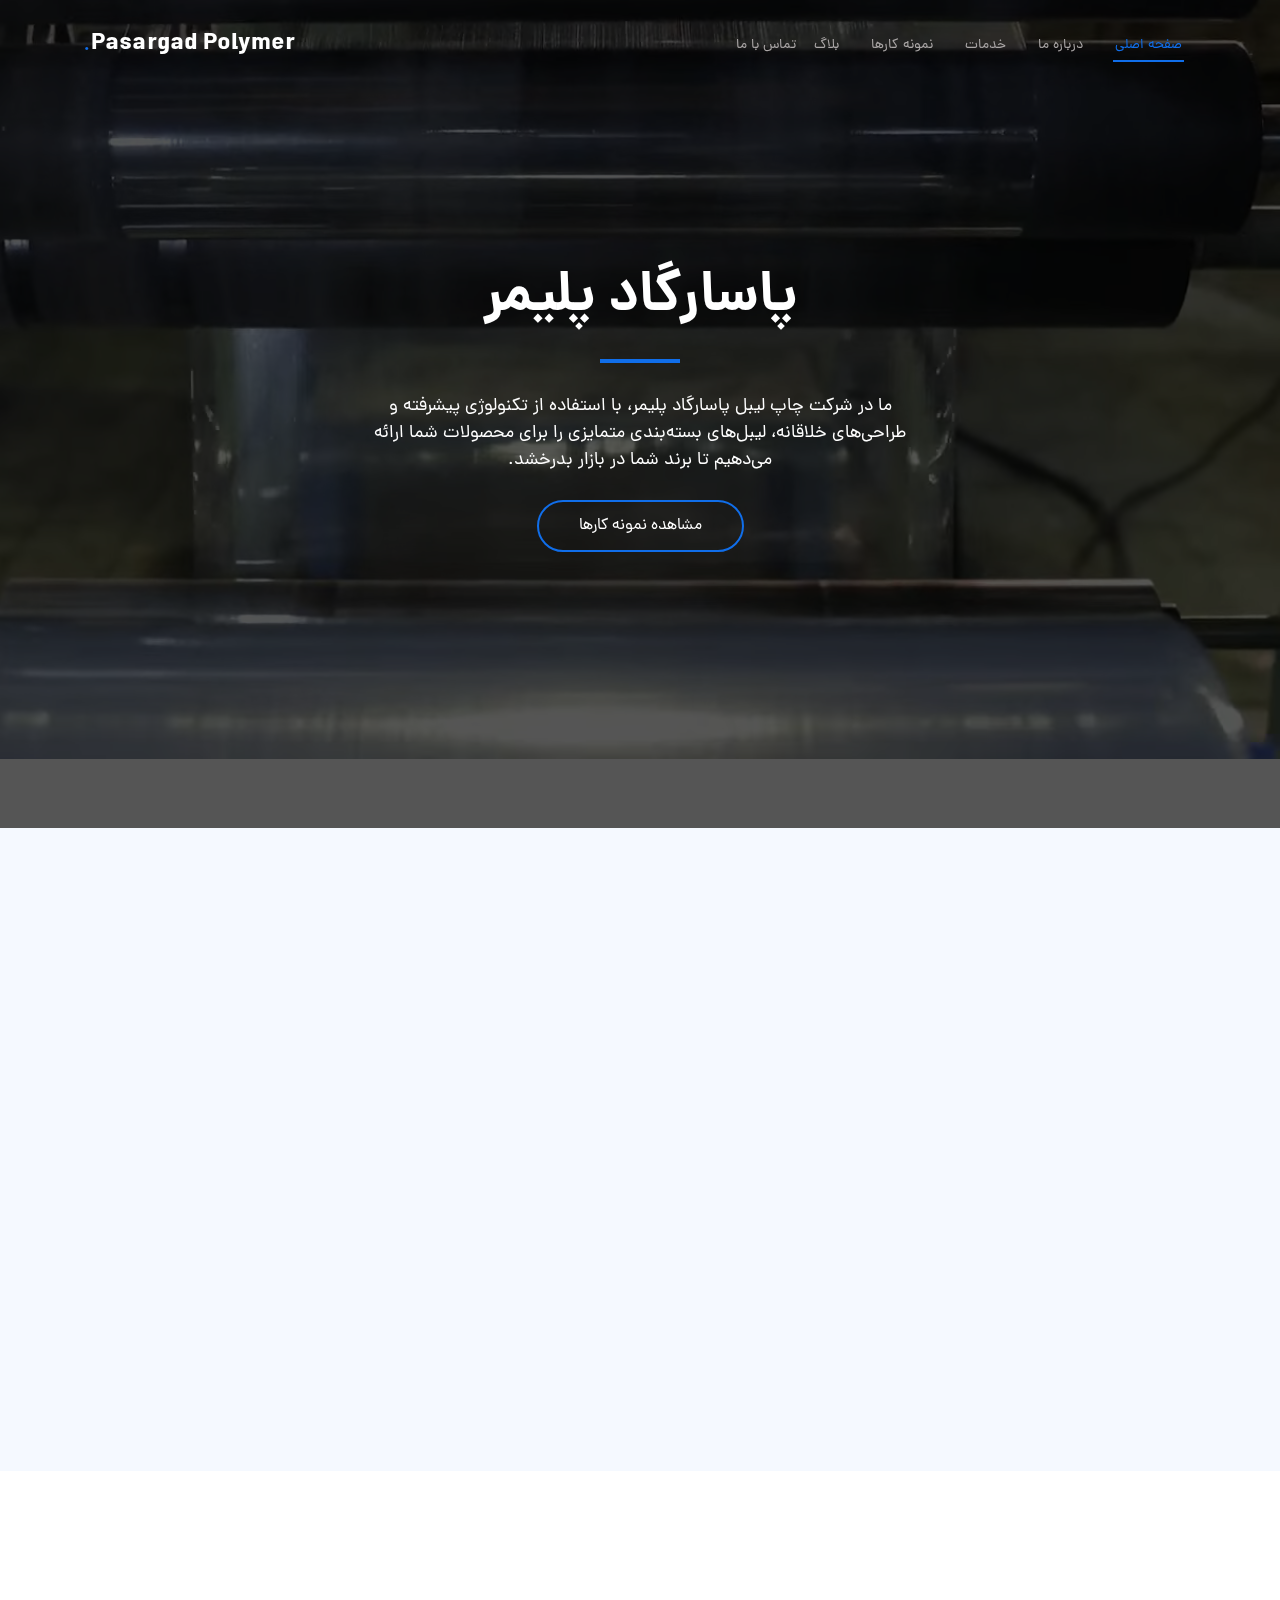
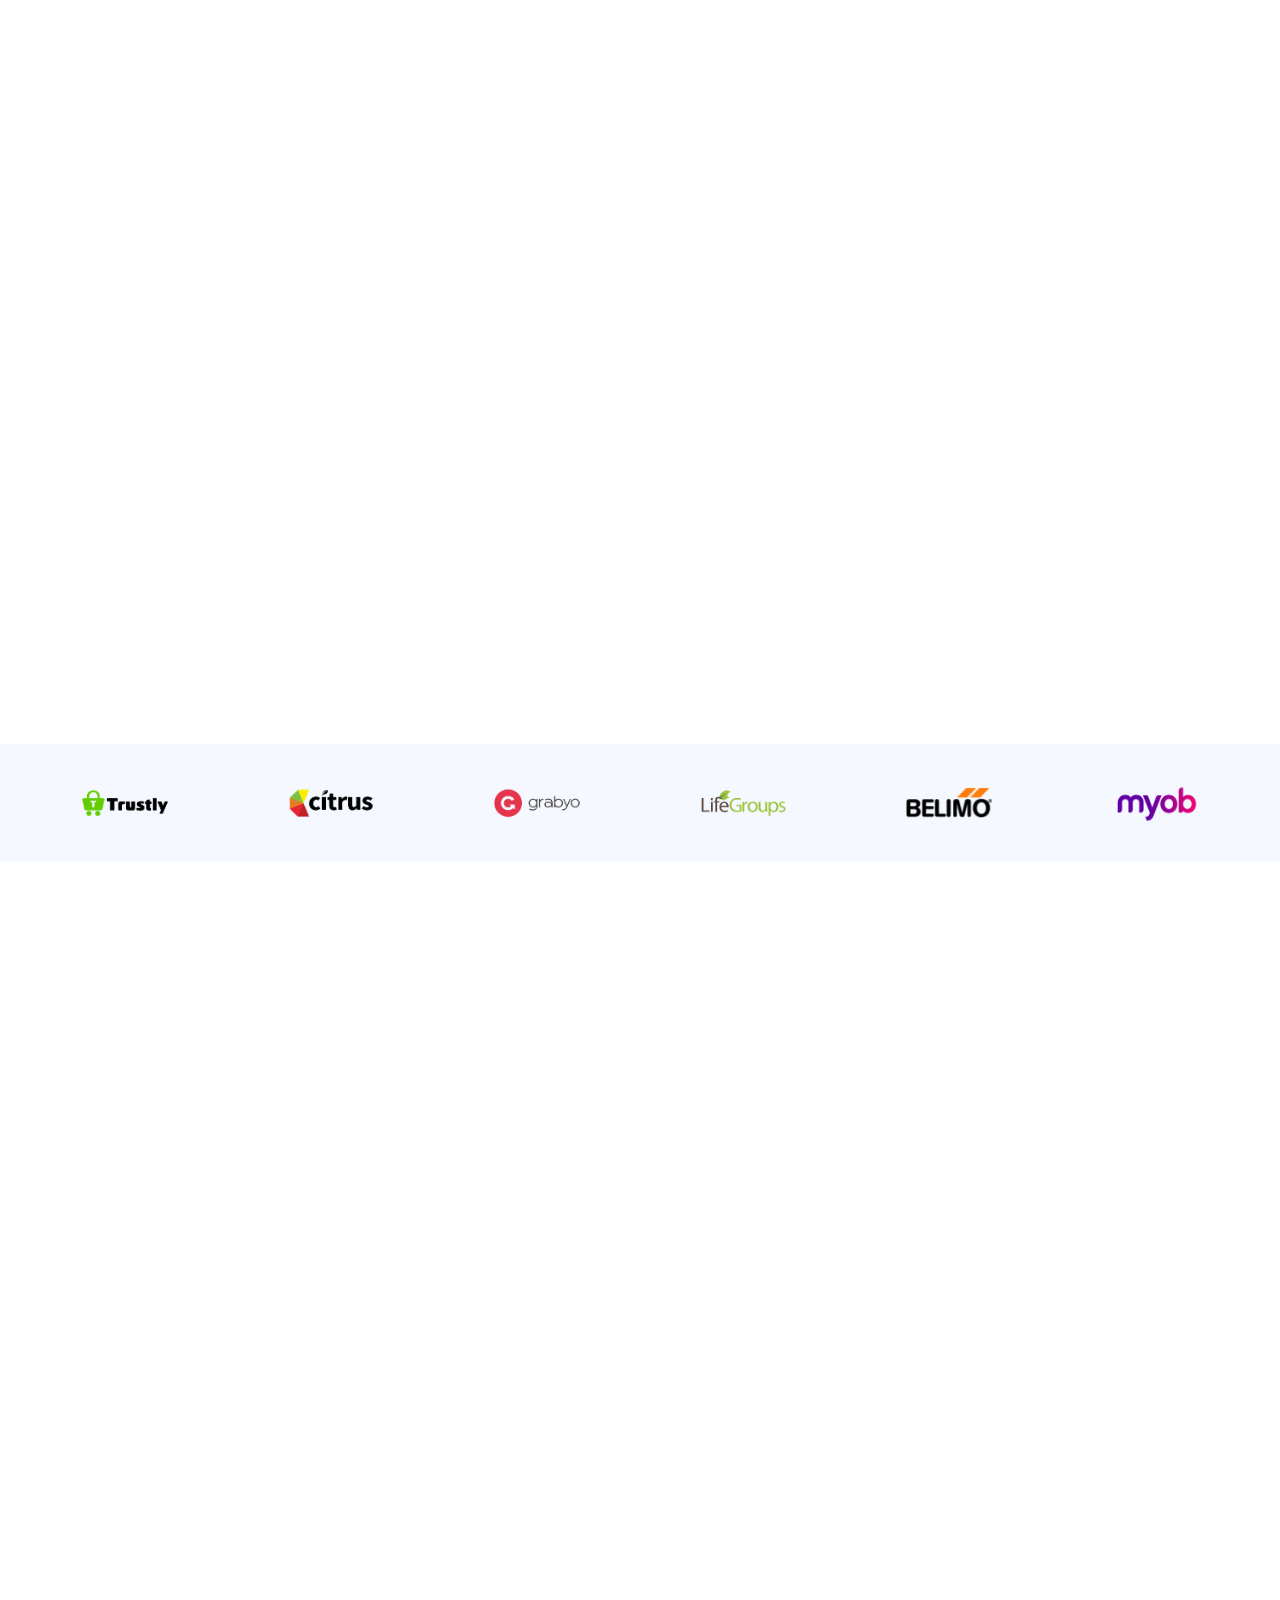
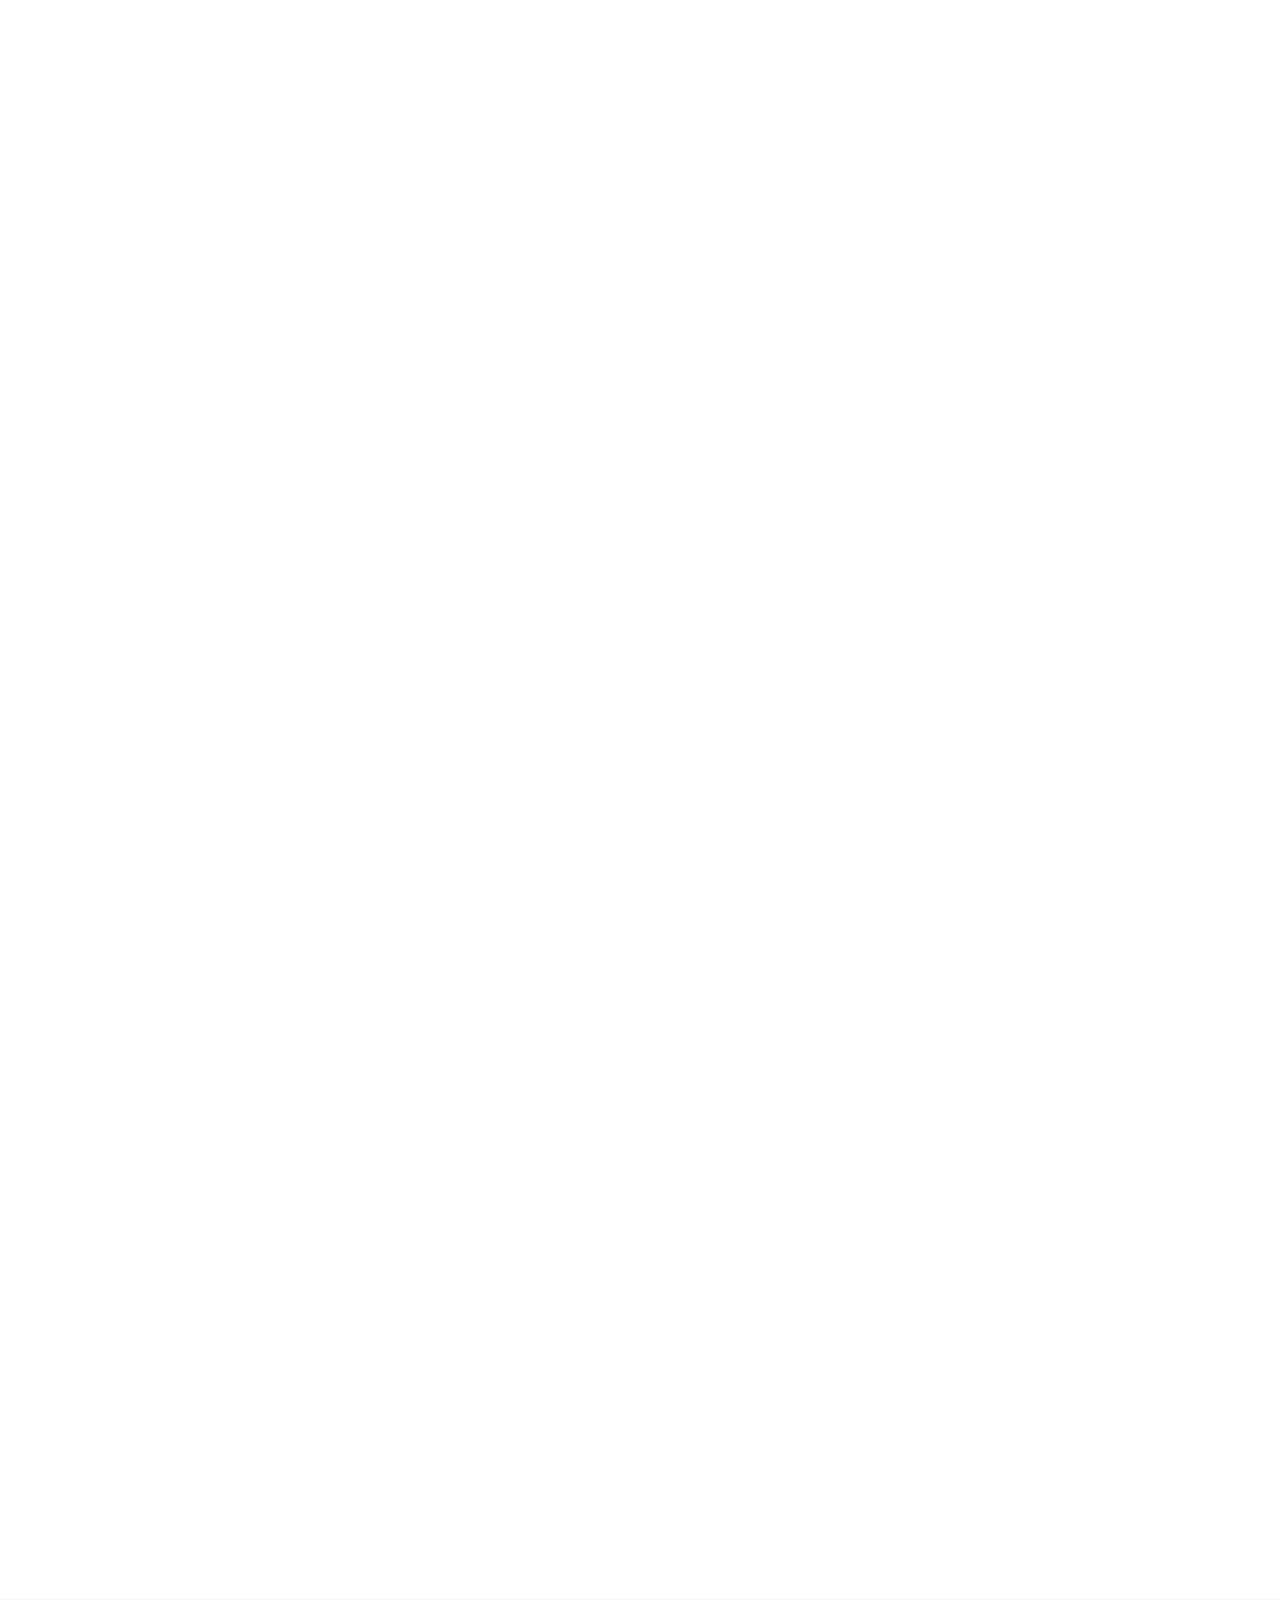
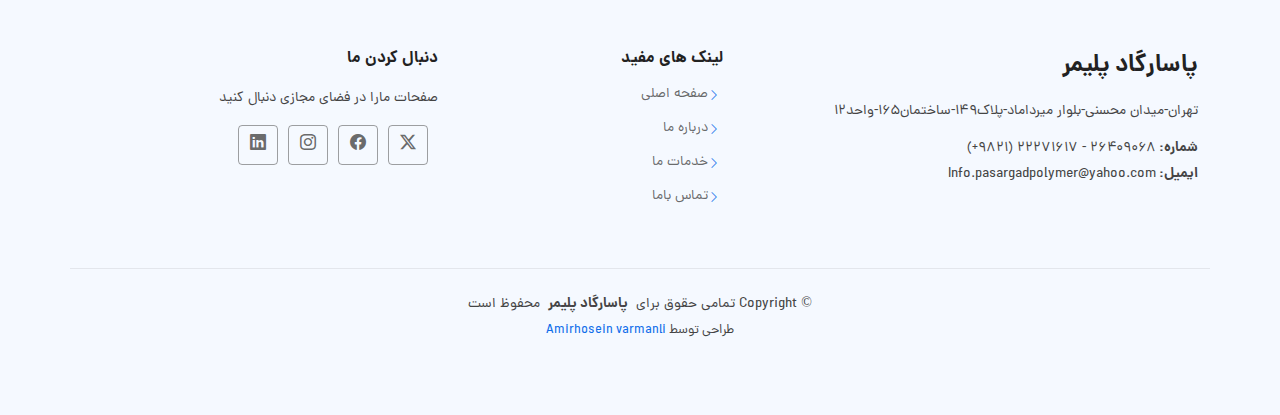
==== index.html @ 35ab4221 "add new bg" ====
<!DOCTYPE html>
<html lang="fa" dir="rtl">
  <head>
    <meta charset="utf-8" />
    <meta content="width=device-width, initial-scale=1.0" name="viewport" />
    <title>Pasargad Polymer</title>
    <meta name="description" content="" />
    <meta name="keywords" content="" />

    <!-- Favicons -->
    <link href="http://www.pasargadpolymer.com/wp-content/uploads/2018/10/favicon.png" rel="icon" />

    <!-- Fonts -->
    <link href="https://fonts.googleapis.com" rel="preconnect" />
    <link href="https://fonts.gstatic.com" rel="preconnect" crossorigin />
    <link
      href="https://fonts.googleapis.com/css2?family=Roboto:ital,wght@0,100;0,300;0,400;0,500;0,700;0,900;1,100;1,300;1,400;1,500;1,700;1,900&family=Open+Sans:ital,wght@0,300;0,400;0,500;0,600;0,700;0,800;1,300;1,400;1,500;1,600;1,700;1,800&family=Montserrat:ital,wght@0,100;0,200;0,300;0,400;0,500;0,600;0,700;0,800;0,900;1,100;1,200;1,300;1,400;1,500;1,600;1,700;1,800;1,900&display=swap"
      rel="stylesheet"
    />
    <!-- Vendor CSS Files -->
    <link
      href="assets/vendor/bootstrap/css/bootstrap.min.css"
      rel="stylesheet"
    />
    <link
      href="assets/vendor/bootstrap-icons/bootstrap-icons.css"
      rel="stylesheet"
    />
    <link href="assets/vendor/aos/aos.css" rel="stylesheet" />
    <link
      href="assets/vendor/glightbox/css/glightbox.min.css"
      rel="stylesheet"
    />
    <link href="assets/vendor/swiper/swiper-bundle.min.css" rel="stylesheet" />

    <!-- Main CSS File -->
    <link href="assets/css/main.css" rel="stylesheet" />

  </head>

  <body class="index-page">
    <header id="header" class="header d-flex align-items-center fixed-top">
      <div class="container-fluid container-xl position-relative d-flex align-items-center justify-content-between ">
        <nav id="navmenu" class="navmenu">
          <ul>
            <li><a href="index.html" class="active">صفحه اصلی</a></li>
            <li><a href="about.html">درباره ما</a></li>
            <li><a href="services.html">خدمات</a></li>
            <li><a href="projects.html">نمونه کارها</a></li>
            <li><a href="blog.html">بلاگ</a></li>
            <li><a href="contact.html">تماس با ما</a></li>
          </ul>
          <i class="mobile-nav-toggle d-xl-none bi bi-list"></i>
        </nav>
    <a href="index.html" class="logo d-flex align-items-center">
          <!-- Uncomment the line below if you also wish to use an image logo -->
          <!-- <img src="assets/img/logo.png" alt=""> -->
          <h1 class="sitename">Pasargad Polymer</h1> <span>.</span>
        </a>
      </div>
    </header>
  
<!-- Hero Section -->
    <section id="hero" class="hero">
      <div class="background-hreo"></div>
      <div class="info d-flex align-items-center">
        <div class="container">
          <div class="row justify-content-center" data-aos="fade-up" data-aos-delay="100">
            <div class="col-lg-6 text-center">
              <h2>
                پاسارگاد پلیمر</h2>
              <p>ما در شرکت چاپ لیبل پاسارگاد پلیمر، با استفاده از تکنولوژی پیشرفته و طراحی‌های خلاقانه، لیبل‌های بسته‌بندی متمایزی را برای محصولات شما ارائه می‌دهیم تا برند شما در بازار بدرخشد.</p>
              <a href="#get-started" class="btn-get-started"> مشاهده نمونه کارها</a>
            </div>
          </div>
        </div>
      </div>

      <div id="hero-carousel" class="bg slide" data-bs-ride="carousel" data-bs-interval="5000">
        <video autoplay muted loop playsinline class="background-video">
          <source src="./assets/img/pasargtad-polymer.webm" type="video/mp4">
          Your browser does not support the video tag.
        </video>        
      </div>

    </section><!-- /Hero Section -->
      <!-- About Section -->
      <section id="about" class="about section light-background">
    
        <div class="container">
          <div class="row gy-3">
            <div class="col-lg-6" data-aos="fade-up" data-aos-delay="100">
              <img src="assets/img/about.jpg" alt="" class="img-fluid" />
            </div>

            <div
              class="col-lg-6 d-flex flex-column justify-content-center"
              data-aos="fade-up"
              data-aos-delay="200"
            >
            <!-- Section Title -->
        <div class="container section-title" data-aos="fade-up">
          <h2>درباره ما</h2>
          <p>
          <span class="description-title">درباره ما</span> 
          <span>بیشتر بدانید</span>  
          </p>
        </div>
        <!-- End Section Title -->
              <div class="about-content ps-0 ps-lg-3">
                <h3>
                  شرکت پاسارگاد پلیمر با بیش از یک دهه تجربه در صنعت چاپ لیبل PVC شرینک و PET، خدمات خود را با بالاترین کیفیت و فناوری روز ارائه می‌دهد.
                </h3>
                <p class="fst-italic">
                  این شرکت از سال ۱۳۸۳ تأسیس شد و از ۱۳۸۴ با بهره‌گیری از تکنولوژی اسلیو شرینک، سطح جدیدی از دقت و انعطاف در بسته‌بندی را معرفی کرد.
                </p>
              
                <p>
                  شما همواره با نوآوری در فناوری سه‌بعدی، در تلاشیم تا بالاترین کیفیت بسته‌بندی را ارائه دهیم و رضایت مشتریانمان را جلب کنیم.
                </p>
              </div>
            </div>
          </div>
        </div>
      </section>
      <!-- /About Section -->
  <!-- Featured Services Section -->
  <section id="featured-services" class="featured-services section">
     <!-- Section Title -->
     <div class="container section-title" data-aos="fade-up">
      <h2>خدمات</h2>
      <p>
        <span class="description-title">خدماتی</span>
        که ارائه میدهیم
      </p>
    </div>
    <!-- End Section Title -->
    <div class="container">
      <div class="row gy-4">
        <div
          class="col-xl-3 col-md-6 d-flex"
          data-aos="fade-up"
          data-aos-delay="100"
        >
          <div class="service-item position-relative">
            <div class="icon"><i class="bi bi-activity icon"></i></div>
            <h4><a href="" class="stretched-link">خدمات قبل از چاپ</a></h4>
            <p>
              ارائه خدمـات مشاوره و طراحـی، انتخاب و رسیدن به طرح نهایی، انـجـام مـراحــل پیش از چــاپ
            </p>
          </div>
        </div>
        <!-- End Service Item -->

        <div
          class="col-xl-3 col-md-6 d-flex"
          data-aos="fade-up"
          data-aos-delay="200"
        >
          <div class="service-item position-relative">
            <div class="icon">
              <i class="bi bi-bounding-box-circles icon"></i>
            </div>
            <h4><a href="" class="stretched-link">تولید فیلم و لیبل شرینک</a></h4>
            <p>
              استفاده از با کیفیت ترین مواد اولیه، مطمئـن تـرین در زمینـه تولید انواع فیلم خام رول به رول و برش خورده
            </p>
          </div>
        </div>
        <!-- End Service Item -->

        <div
          class="col-xl-3 col-md-6 d-flex"
          data-aos="fade-up"
          data-aos-delay="300"
        >
          <div class="service-item position-relative">
            <div class="icon">
              <i class="bi bi-calendar4-week icon"></i>
            </div>
            <h4><a href="" class="stretched-link">چاپ انواع لفاف بسته بندی</a></h4>
            <p>
              چاپ انواع لفاف بسته بندی، opp، پشت چسبدار، انواع لیبل شرینک با بـه روز تـرین دستگاه هـای چـاپ
            </p>
          </div>
        </div>
        <!-- End Service Item -->

        <div
          class="col-xl-3 col-md-6 d-flex"
          data-aos="fade-up"
          data-aos-delay="400"
        >
          <div class="service-item position-relative">
            <div class="icon"><i class="bi bi-broadcast icon"></i></div>
            <h4><a href="" class="stretched-link">خدمات بین المللی</a></h4>
            <p>
              نجام کلیه امور پیش از چاپ، تولید فیلم، و چاپ، با کیفیت بی نظیر در همکـاری با کشور هـای همسـایه
            </p>
          </div>
        </div>
        <!-- End Service Item -->
      </div>
    </div>
  </section>
  <!-- /Featured Services Section -->
  <section id="stats" class="stats section">
    <div class="container" data-aos="fade-up" data-aos-delay="100">
      <div class="row gy-4 justify-content-center text-center">
        <div class="col-lg-6 d-flex flex-column align-items-center">
          <i class="bi bi-emoji-smile"></i>
          <div class="stats-item">
            <span
              data-purecounter-start="0"
              data-purecounter-end="311590.000"
              data-purecounter-duration="5"
              class="purecounter"
            ></span>
            
            <p>کیلوگرم محصولات چاپی لیبل های شرینک PVC , PET در سال 1403</p>
          </div>
        </div>
        <!-- End Stats Item -->
  
        <div class="col-lg-6 d-flex flex-column align-items-center">
          <i class="bi bi-people"></i>
          <div class="stats-item">
            <span
              data-purecounter-start="0"
              data-purecounter-end="353639.000"
              data-purecounter-duration="5"
              class="purecounter"
            ></span>
            <p>کیلوگرم میزان صادرات در سال 1402</p>
          </div>
        </div>
        <!-- End Stats Item -->
      </div>
    </div>
  </section>
  <!-- /Stats Section -->
  
      <!-- Clients Section -->
      <section id="clients" class="clients section light-background">
        <div class="container">
          <div class="swiper init-swiper">
            <script type="application/json" class="swiper-config">
              {
                "loop": true,
                "speed": 600,
                "autoplay": {
                  "delay": 1000
                },
                "slidesPerView": "auto",
                "pagination": {
                  "el": ".swiper-pagination",
                  "type": "bullets",
                  "clickable": true
                },
                "breakpoints": {
                  "320": {
                    "slidesPerView": 2,
                    "spaceBetween": 40
                  },
                  "480": {
                    "slidesPerView": 3,
                    "spaceBetween": 60
                  },
                  "640": {
                    "slidesPerView": 4,
                    "spaceBetween": 80
                  },
                  "992": {
                    "slidesPerView": 6,
                    "spaceBetween": 120
                  }
                }
              }
            </script>
            <div class="swiper-wrapper align-items-center">
              <div class="swiper-slide">
                <img
                  src="assets/img/clients/client-1.png"
                  class="img-fluid"
                  alt=""
                />
              </div>
              <div class="swiper-slide">
                <img
                  src="assets/img/clients/client-2.png"
                  class="img-fluid"
                  alt=""
                />
              </div>
              <div class="swiper-slide">
                <img
                  src="assets/img/clients/client-3.png"
                  class="img-fluid"
                  alt=""
                />
              </div>
              <div class="swiper-slide">
                <img
                  src="assets/img/clients/client-4.png"
                  class="img-fluid"
                  alt=""
                />
              </div>
              <div class="swiper-slide">
                <img
                  src="assets/img/clients/client-5.png"
                  class="img-fluid"
                  alt=""
                />
              </div>
              <div class="swiper-slide">
                <img
                  src="assets/img/clients/client-6.png"
                  class="img-fluid"
                  alt=""
                />
              </div>
              <div class="swiper-slide">
                <img
                  src="assets/img/clients/client-7.png"
                  class="img-fluid"
                  alt=""
                />
              </div>
              <div class="swiper-slide">
                <img
                  src="assets/img/clients/client-8.png"
                  class="img-fluid"
                  alt=""
                />
              </div>
            </div>
          </div>
        </div>
      </section>
      <!-- /Clients Section -->
      <!-- Portfolio Section -->
      <section id="portfolio" class="portfolio section">
        <!-- Section Title -->
        <div class="container section-title" data-aos="fade-up">
          <h2>نمونه کارها</h2>
          <p>
            <span>بررسی&nbsp;</span>
            <span class="description-title">نمونه کارها</span>
          </p>
        </div>
        <!-- End Section Title -->

        <div class="container">
          <div
            class="isotope-layout"
            data-default-filter="*"
            data-layout="masonry"
            data-sort="original-order"
          >
            <ul
              class="portfolio-filters isotope-filters"
              data-aos="fade-up"
              data-aos-delay="100"
            >
              <li data-filter=".filter-app">لبنیات</li>
              <li data-filter=".filter-product">نوشیدنی</li>
              <li data-filter=".filter-branding">آرایشی و بهداشتی</li>
              <li data-filter="*" class="filter-active">همه نمونه کارها</li>
              <li>مشاهده همه</li>
            </ul>
            <!-- End Portfolio Filters -->

            <div
              class="row gy-4 isotope-container"
              data-aos="fade-up"
              data-aos-delay="200"
            >
              <div
                class="col-lg-4 col-md-6 portfolio-item isotope-item filter-app"
              >
                <img
                  src="assets/img/masonry-portfolio/masonry-portfolio-1.jpg"
                  class="img-fluid"
                  alt=""
                />
                <div class="portfolio-info">
                  <h4>App 1</h4>
                  <p>Lorem ipsum, dolor sit</p>
                  <a
                    href="assets/img/masonry-portfolio/masonry-portfolio-1.jpg"
                    title="App 1"
                    data-gallery="portfolio-gallery-app"
                    class="glightbox preview-link"
                    ><i class="bi bi-zoom-in"></i
                  ></a>
                  <a
                    href="portfolio-details.html"
                    title="More Details"
                    class="details-link"
                    ><i class="bi bi-link-45deg"></i
                  ></a>
                </div>
              </div>
              <!-- End Portfolio Item -->

              <div
                class="col-lg-4 col-md-6 portfolio-item isotope-item filter-product"
              >
                <img
                  src="assets/img/masonry-portfolio/masonry-portfolio-2.jpg"
                  class="img-fluid"
                  alt=""
                />
                <div class="portfolio-info">
                  <h4>Product 1</h4>
                  <p>Lorem ipsum, dolor sit</p>
                  <a
                    href="assets/img/masonry-portfolio/masonry-portfolio-2.jpg"
                    title="Product 1"
                    data-gallery="portfolio-gallery-product"
                    class="glightbox preview-link"
                    ><i class="bi bi-zoom-in"></i
                  ></a>
                  <a
                    href="portfolio-details.html"
                    title="More Details"
                    class="details-link"
                    ><i class="bi bi-link-45deg"></i
                  ></a>
                </div>
              </div>
              <!-- End Portfolio Item -->

              <div
                class="col-lg-4 col-md-6 portfolio-item isotope-item filter-branding"
              >
                <img
                  src="assets/img/masonry-portfolio/masonry-portfolio-3.jpg"
                  class="img-fluid"
                  alt=""
                />
                <div class="portfolio-info">
                  <h4>Branding 1</h4>
                  <p>Lorem ipsum, dolor sit</p>
                  <a
                    href="assets/img/masonry-portfolio/masonry-portfolio-3.jpg"
                    title="Branding 1"
                    data-gallery="portfolio-gallery-branding"
                    class="glightbox preview-link"
                    ><i class="bi bi-zoom-in"></i
                  ></a>
                  <a
                    href="portfolio-details.html"
                    title="More Details"
                    class="details-link"
                    ><i class="bi bi-link-45deg"></i
                  ></a>
                </div>
              </div>
              <!-- End Portfolio Item -->

              <div
                class="col-lg-4 col-md-6 portfolio-item isotope-item filter-app"
              >
                <img
                  src="assets/img/masonry-portfolio/masonry-portfolio-4.jpg"
                  class="img-fluid"
                  alt=""
                />
                <div class="portfolio-info">
                  <h4>App 2</h4>
                  <p>Lorem ipsum, dolor sit</p>
                  <a
                    href="assets/img/masonry-portfolio/masonry-portfolio-4.jpg"
                    title="App 2"
                    data-gallery="portfolio-gallery-app"
                    class="glightbox preview-link"
                    ><i class="bi bi-zoom-in"></i
                  ></a>
                  <a
                    href="portfolio-details.html"
                    title="More Details"
                    class="details-link"
                    ><i class="bi bi-link-45deg"></i
                  ></a>
                </div>
              </div>
              <!-- End Portfolio Item -->

              <div
                class="col-lg-4 col-md-6 portfolio-item isotope-item filter-product"
              >
                <img
                  src="assets/img/masonry-portfolio/masonry-portfolio-5.jpg"
                  class="img-fluid"
                  alt=""
                />
                <div class="portfolio-info">
                  <h4>Product 2</h4>
                  <p>Lorem ipsum, dolor sit</p>
                  <a
                    href="assets/img/masonry-portfolio/masonry-portfolio-5.jpg"
                    title="Product 2"
                    data-gallery="portfolio-gallery-product"
                    class="glightbox preview-link"
                    ><i class="bi bi-zoom-in"></i
                  ></a>
                  <a
                    href="portfolio-details.html"
                    title="More Details"
                    class="details-link"
                    ><i class="bi bi-link-45deg"></i
                  ></a>
                </div>
              </div>
              <!-- End Portfolio Item -->

              <div
                class="col-lg-4 col-md-6 portfolio-item isotope-item filter-branding"
              >
                <img
                  src="assets/img/masonry-portfolio/masonry-portfolio-6.jpg"
                  class="img-fluid"
                  alt=""
                />
                <div class="portfolio-info">
                  <h4>Branding 2</h4>
                  <p>Lorem ipsum, dolor sit</p>
                  <a
                    href="assets/img/masonry-portfolio/masonry-portfolio-6.jpg"
                    title="Branding 2"
                    data-gallery="portfolio-gallery-branding"
                    class="glightbox preview-link"
                    ><i class="bi bi-zoom-in"></i
                  ></a>
                  <a
                    href="portfolio-details.html"
                    title="More Details"
                    class="details-link"
                    ><i class="bi bi-link-45deg"></i
                  ></a>
                </div>
              </div>
              <!-- End Portfolio Item -->

              <div
                class="col-lg-4 col-md-6 portfolio-item isotope-item filter-app"
              >
                <img
                  src="assets/img/masonry-portfolio/masonry-portfolio-7.jpg"
                  class="img-fluid"
                  alt=""
                />
                <div class="portfolio-info">
                  <h4>App 3</h4>
                  <p>Lorem ipsum, dolor sit</p>
                  <a
                    href="assets/img/masonry-portfolio/masonry-portfolio-7.jpg"
                    title="App 3"
                    data-gallery="portfolio-gallery-app"
                    class="glightbox preview-link"
                    ><i class="bi bi-zoom-in"></i
                  ></a>
                  <a
                    href="portfolio-details.html"
                    title="More Details"
                    class="details-link"
                    ><i class="bi bi-link-45deg"></i
                  ></a>
                </div>
              </div>
              <!-- End Portfolio Item -->

              <div
                class="col-lg-4 col-md-6 portfolio-item isotope-item filter-product"
              >
                <img
                  src="assets/img/masonry-portfolio/masonry-portfolio-8.jpg"
                  class="img-fluid"
                  alt=""
                />
                <div class="portfolio-info">
                  <h4>Product 3</h4>
                  <p>Lorem ipsum, dolor sit</p>
                  <a
                    href="assets/img/masonry-portfolio/masonry-portfolio-8.jpg"
                    title="Product 3"
                    data-gallery="portfolio-gallery-product"
                    class="glightbox preview-link"
                    ><i class="bi bi-zoom-in"></i
                  ></a>
                  <a
                    href="portfolio-details.html"
                    title="More Details"
                    class="details-link"
                    ><i class="bi bi-link-45deg"></i
                  ></a>
                </div>
              </div>
              <!-- End Portfolio Item -->

              <div
                class="col-lg-4 col-md-6 portfolio-item isotope-item filter-branding"
              >
                <img
                  src="assets/img/masonry-portfolio/masonry-portfolio-9.jpg"
                  class="img-fluid"
                  alt=""
                />
                <div class="portfolio-info">
                  <h4>Branding 3</h4>
                  <p>Lorem ipsum, dolor sit</p>
                  <a
                    href="assets/img/masonry-portfolio/masonry-portfolio-9.jpg"
                    title="Branding 2"
                    data-gallery="portfolio-gallery-branding"
                    class="glightbox preview-link"
                    ><i class="bi bi-zoom-in"></i
                  ></a>
                  <a
                    href="portfolio-details.html"
                    title="More Details"
                    class="details-link"
                    ><i class="bi bi-link-45deg"></i
                  ></a>
                </div>
              </div>
              <!-- End Portfolio Item -->
            </div>
            <!-- End Portfolio Container -->
          </div>
        </div>
      </section>
      <!-- /Portfolio Section -->


      <!-- Contact Section -->
      <section id="contact" class="contact section">
        <!-- Section Title -->
        <div class="container section-title" data-aos="fade-up">
          <h2>تماس باما</h2>
          <p>
            <span>به راهنمایی نیاز دارید؟</span>

          </p>
        </div>
        <!-- End Section Title -->

        <div class="container" data-aos="fade-up" data-aos-delay="100">
          <div class="row gy-4">
            <div class="col-lg-5">
                 <!-- Faq Section -->
      <section id="faq" class="faq section light-background">
        <!-- Section Title -->
        <div class="container section-title" data-aos="fade-up">
          <h2>سوالات</h2>
          <p>
            <span class="description-title">سوالات</span> 
            <span>متداول کاربران</span>
          </p>
        </div>
        <!-- End Section Title -->

        <div class="container">
          <div class="row justify-content-center">
            <div class="col-lg-10" data-aos="fade-up" data-aos-delay="100">
              <div class="faq-container">
                <div class="faq-item faq-active">
                  <h3>چگونه می‌توان سفارش چاپ ثبت کرد؟
                  </h3>
                  <div class="faq-content">
                    <p>
                      برای ثبت سفارش چاپ، می‌توانید فرم موجود در صفحه را تکمیل کنید یا از طریق شماره تماس‌های موجود با ما در ارتباط باشید.
                    </p>
                  </div>
                  <i class="faq-toggle bi bi-chevron-right"></i>
                </div>
                <!-- End Faq item-->

                <div class="faq-item">
                  <h3>هزینه های چاپ چگونه محاسبه میشود؟</h3>
                  <div class="faq-content">
                    <p>
                      هزینه‌های چاپ بر اساس نوع خدمات، تعداد سفارش و نوع مواد اولیه محاسبه می‌شوند. برای اطلاعات بیشتر، با ما تماس بگیرید.
                    </p>
                  </div>
                  <i class="faq-toggle bi bi-chevron-right"></i>
                </div>
                <!-- End Faq item-->

                <div class="faq-item">
                  <h3>
                    زمان تحویل چقدر است؟
                  </h3>
                  <div class="faq-content">
                    <p>
                      زمان تحویل سفارش‌ها به نوع خدمات و حجم سفارش بستگی دارد. معمولاً بین ۳ تا ۷ روز کاری سفارش‌ها آماده می‌شوند.
                    </p>
                  </div>
                  <i class="faq-toggle bi bi-chevron-right"></i>
                </div>
                <!-- End Faq item-->

                <div class="faq-item">
                  <h3>آیا امکان طراحی اختصاصی برای چاپ وجود دارد؟</h3>
                  <div class="faq-content">
                    <p>
                      بله، تیم طراحی ما می‌تواند طرح‌های اختصاصی شما را آماده کند یا طرح‌های شما را برای بهترین نتیجه بهینه‌سازی نماید.
                    </p>
                  </div>
                  <i class="faq-toggle bi bi-chevron-right"></i>
                </div>
                <!-- End Faq item-->   
              </div>
            </div>
            <!-- End Faq Column-->
          </div>
        </div>
      </section>
      <!-- /Faq Section -->
            </div>
           
            <div class="col-lg-7">
              <form
                action="forms/contact.php"
                method="post"
                class="php-email-form"
                data-aos="fade-up"
                data-aos-delay="200"
              >
                <div class="row gy-4">
                  <div class="col-md-6">
                    <label for="name-field" class="pb-2">نام شما</label>
                    <input
                      type="text"
                      name="name"
                      id="name-field"
                      class="form-control"
                      required=""
                    />
                  </div>

                  <div class="col-md-6">
                    <label for="email-field" class="pb-2">ایمیل شما</label>
                    <input
                      type="email"
                      class="form-control"
                      name="email"
                      id="email-field"
                      required=""
                    />
                  </div>

                  <div class="col-md-12">
                    <label for="subject-field" class="pb-2">موضوع</label>
                    <input
                      type="text"
                      class="form-control"
                      name="subject"
                      id="subject-field"
                      required=""
                    />
                  </div>

                  <div class="col-md-12">
                    <label for="message-field" class="pb-2">پیغام</label>
                    <textarea
                      class="form-control"
                      name="message"
                      rows="10"
                      id="message-field"
                      required=""
                    ></textarea>
                  </div>

                  <div class="col-md-12 text-center">
                    <div class="loading">در حال بارگذاری</div>
                    <div class="error-message"></div>
                    <div class="sent-message">
                      پیام شما ارسال شد ممنونیم
                    </div>

                    <button type="submit">ارسال پیام</button>
                  </div>
                </div>
              </form>
            </div>
            <!-- End Contact Form -->
          </div>
        </div>
      </section>
      <!-- /Contact Section -->
    </main>

    <footer id="footer" class="footer">
      <div class="container footer-top">
        <div class="row gy-4">
          <div class="col-lg-5 col-md-3 footer-about">
            <a href="index.html" class="d-flex align-items-center">
              <span class="sitename">پاسارگاد پلیمر</span>
            </a>
            <div class="footer-contact pt-3">
              <p>تهران-میدان محسنی-بلوار میرداماد-پلاک۱۴۹-ساختمان۱۶۵-واحد۱۲</p>
              <p class="mt-3">
                <strong>شماره: </strong> <span>۲۶۴۰۹۰۶۸ - ۲۲۲۷۱۶۱۷ (۹۸۲۱+)</span>
              </p>
              <p><strong>ایمیل: </strong> <span>Info.pasargadpolymer@yahoo.com</span></p>
            </div>
          </div>

          <div class="col-lg-3 col-md-3 footer-links">
            <h4>لینک های مفید</h4>
            <ul>
              <li><i class="bi bi-chevron-right"></i> <a href="#">صفحه اصلی</a></li>
              <li>
                <i class="bi bi-chevron-right"></i> <a href="#">درباره ما</a>
              </li>
              <li>
                <i class="bi bi-chevron-right"></i> <a href="#">خدمات ما</a>
              </li>
              <li>
                <i class="bi bi-chevron-right"></i>
                <a href="#">تماس باما</a>
              </li>
            </ul>
          </div>

  
          <div class="col-lg-4 col-md-12">
            <h4>دنبال کردن ما</h4>
            <p>
              صفحات مارا در فضای مجازی دنبال کنید
            </p>
            <div class="social-links d-flex">
              <a href=""><i class="bi bi-twitter-x"></i></a>
              <a href=""><i class="bi bi-facebook"></i></a>
              <a href=""><i class="bi bi-instagram"></i></a>
              <a href=""><i class="bi bi-linkedin"></i></a>
            </div>
          </div>
        </div>
      </div>

      <div class="container copyright text-center mt-4">
        <p>
          © <span>Copyright</span>
         <span>تمامی حقوق برای</span>
          <strong class="px-1 sitename">پاسارگاد پلیمر</strong>
          <span>محفوظ است</span>
        </p>
        <div class="credits">  
          طراحی توسط <a href="https://varmanli.ir/">Amirhosein varmanli</a>
        </div>
      </div>
    </footer>

    <!-- Scroll Top -->
    <a
      href="#"
      id="scroll-top"
      class="scroll-top d-flex align-items-center justify-content-center"
      ><i class="bi bi-arrow-up-short"></i
    ></a>

    <!-- Preloader -->
    <div id="preloader">
      <div></div>
      <div></div>
      <div></div>
      <div></div>
    </div>

    <!-- Vendor JS Files -->
    <script src="assets/vendor/bootstrap/js/bootstrap.bundle.min.js"></script>
    <script src="assets/vendor/php-email-form/validate.js"></script>
    <script src="assets/vendor/aos/aos.js"></script>
    <script src="assets/vendor/glightbox/js/glightbox.min.js"></script>
    <script src="assets/vendor/waypoints/noframework.waypoints.js"></script>
    <script src="assets/vendor/purecounter/purecounter_vanilla.js"></script>
    <script src="assets/vendor/swiper/swiper-bundle.min.js"></script>
    <script src="assets/vendor/imagesloaded/imagesloaded.pkgd.min.js"></script>
    <script src="assets/vendor/isotope-layout/isotope.pkgd.min.js"></script>

    <!-- Main JS File -->
    <script src="assets/js/main.js"></script>
  </body>
</html>
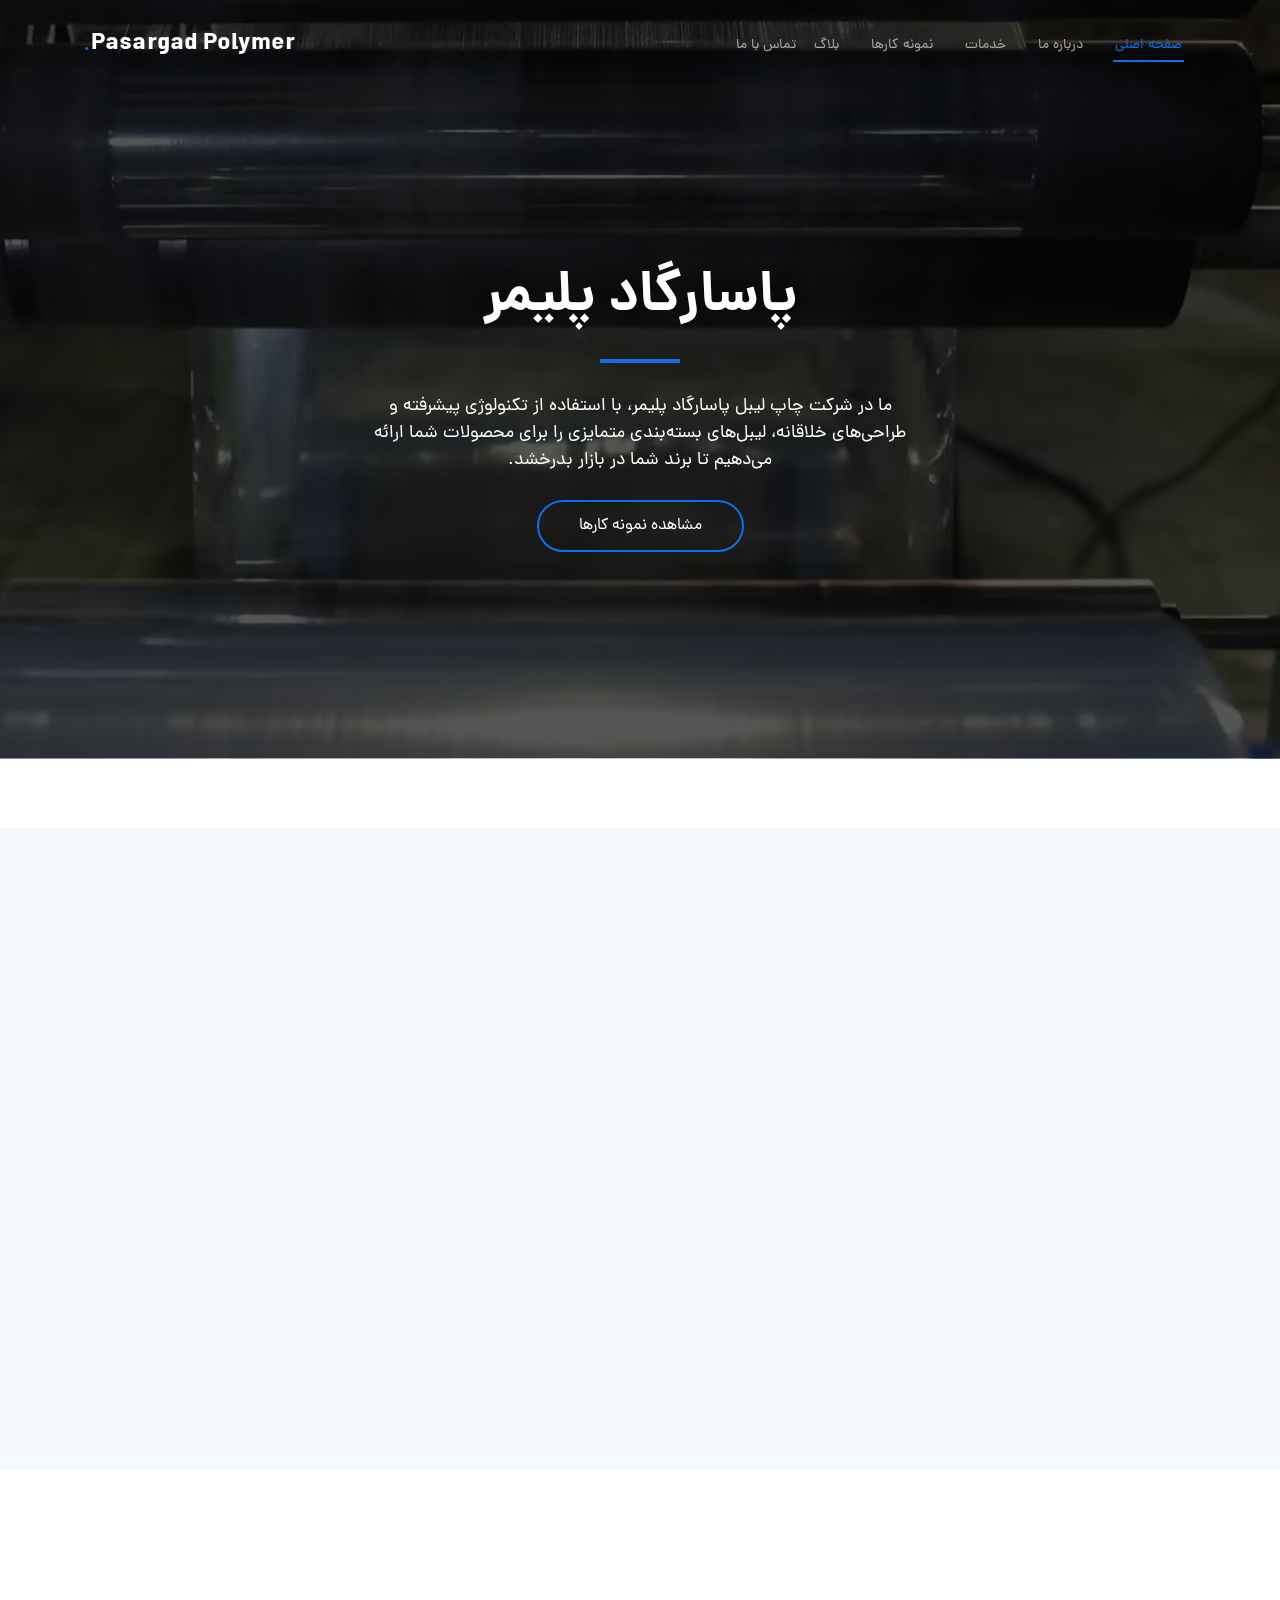
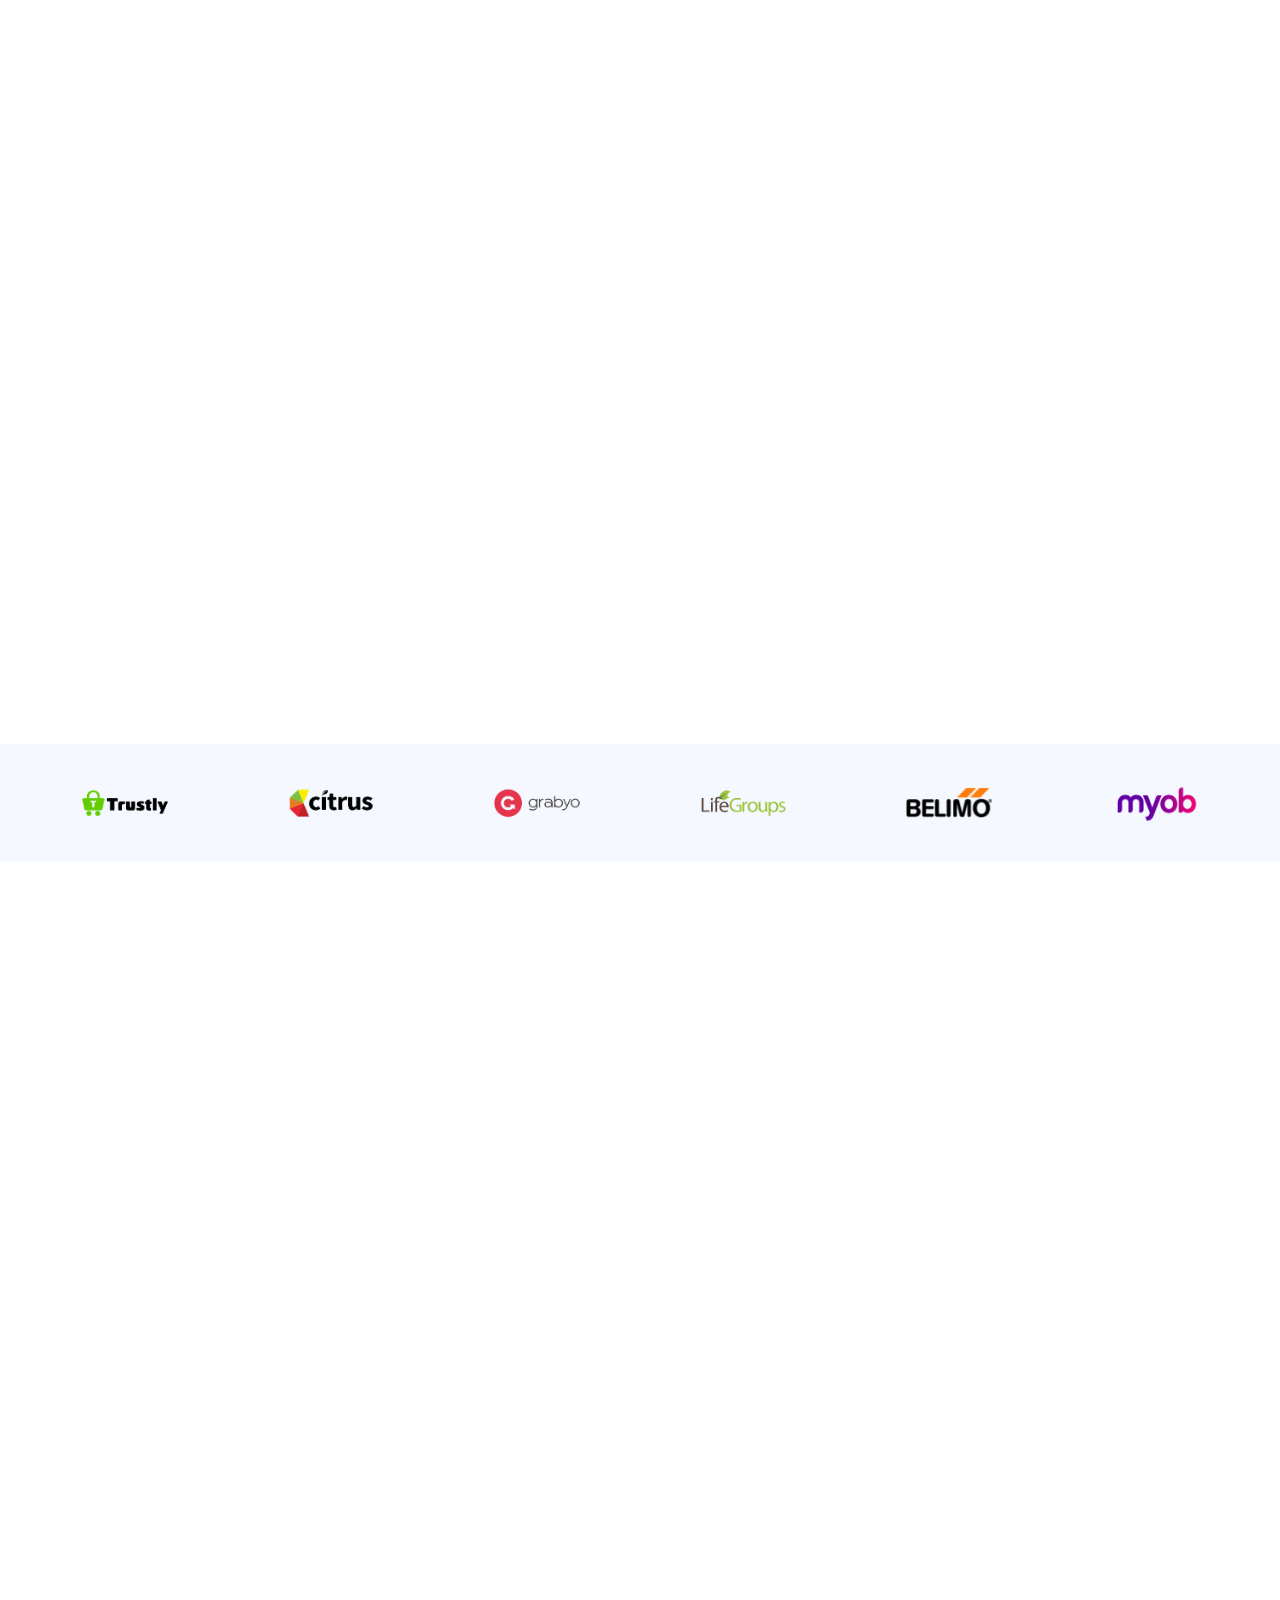
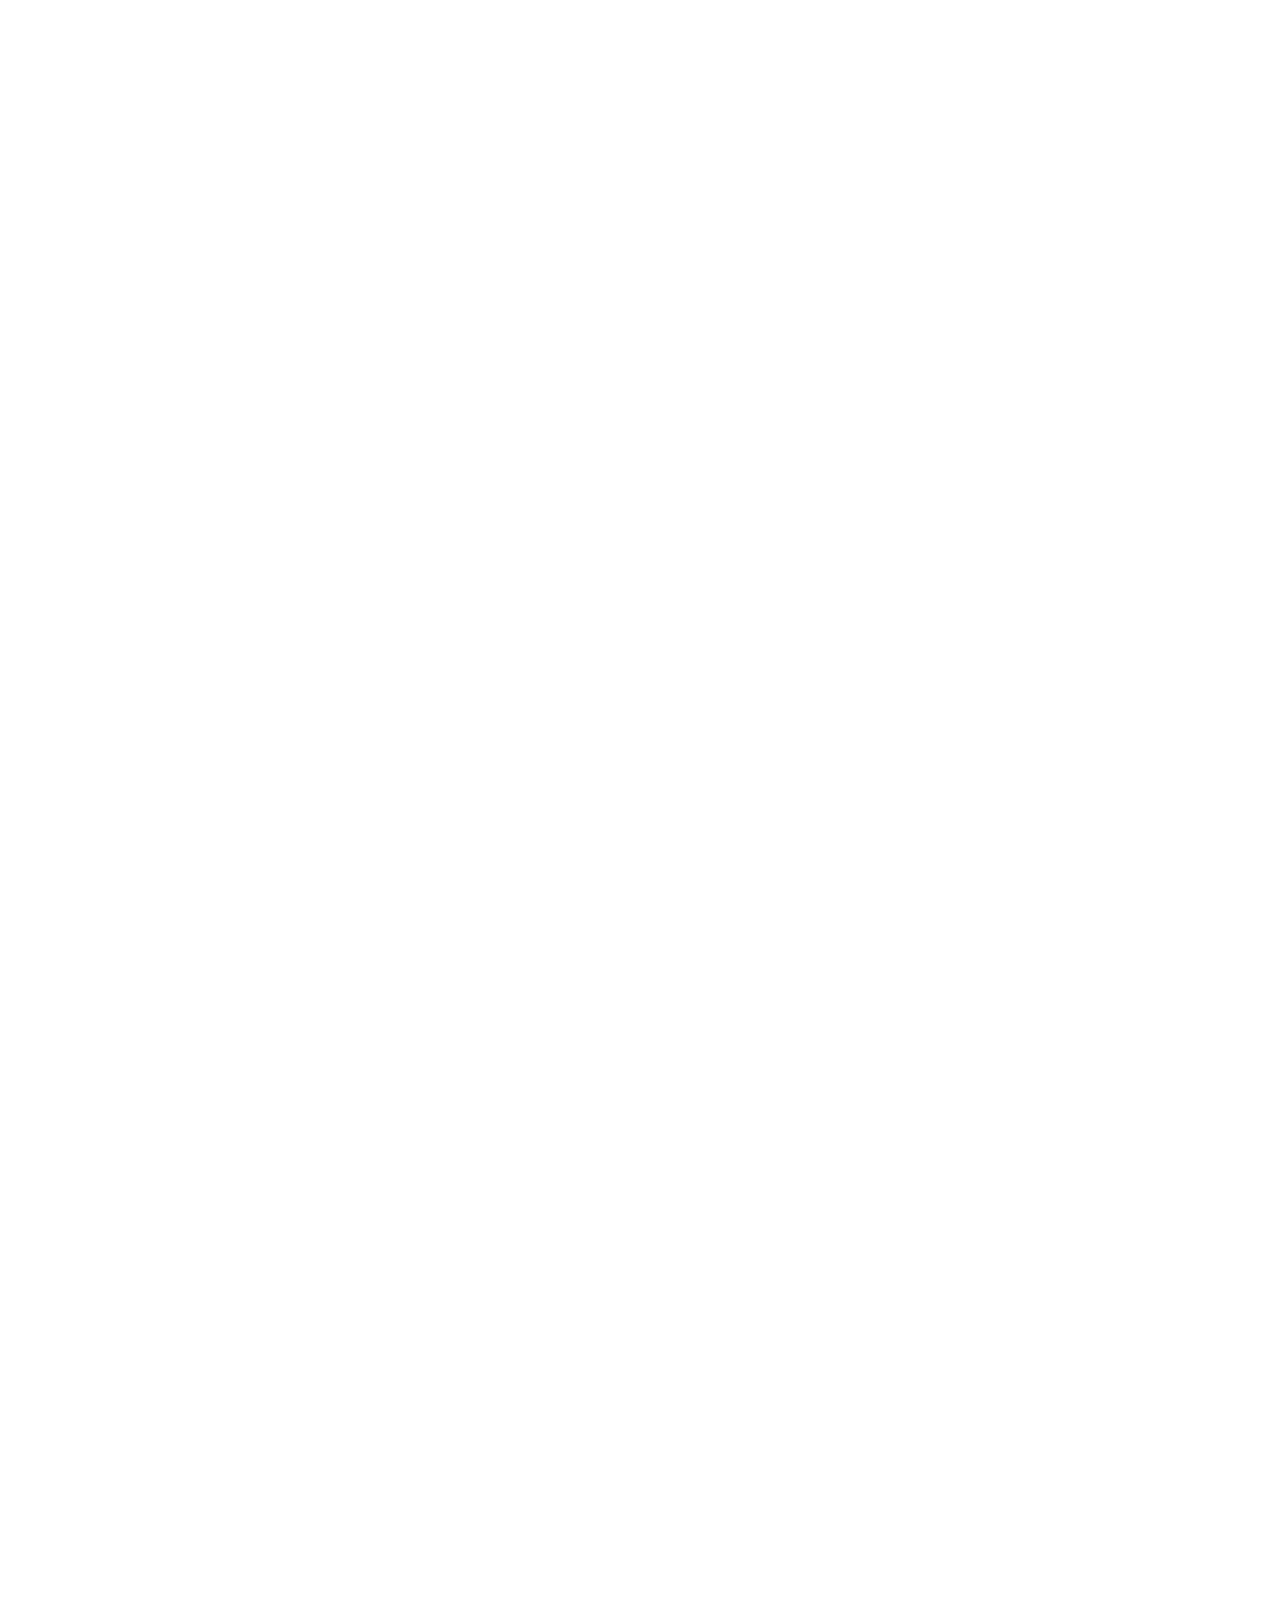
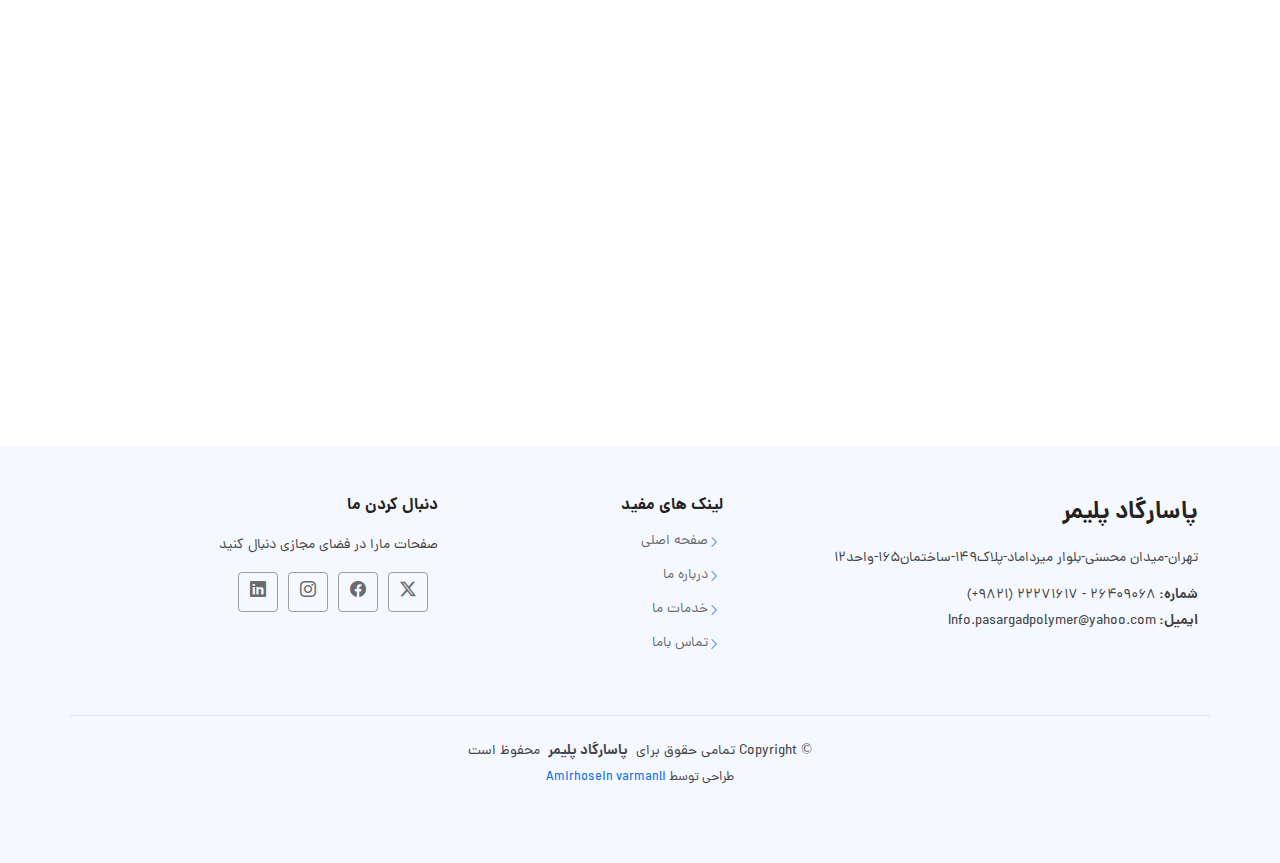
==== commit 641d13cf: "Add recent blog section" ====
--- a/index.html
+++ b/index.html
@@ -791,6 +791,78 @@
         </div>
       </section>
       <!-- /Contact Section -->
+       <!-- Recent Blog Posts Section -->
+    <section id="recent-blog-posts" class="recent-blog-posts section">
+
+      <!-- Section Title -->
+      <div class="container section-title" data-aos="fade-up">
+        <h2>آخرین مطالب ما</h2>
+        <p>آخرین مطالب منتشر شده در وبلاگ ما</p>
+      </div><!-- End Section Title -->
+
+      <div class="container">
+
+        <div class="row gy-5">
+
+          <div class="col-xl-4 col-md-6">
+            <div class="post-item position-relative h-100" data-aos="fade-up" data-aos-delay="100">
+
+              <div class="post-img position-relative overflow-hidden">
+                <img src="https://www.pasargadpolymer.com/wp-content/uploads/2019/01/shutterstock_1036766083.jpg" class="img-fluid" alt="">
+                <span class="post-date">12فروردین</span>
+              </div>
+              <div class="post-content d-flex flex-column">
+                <h3 class="post-title">ویژگی های اسلیو شرینک</h3>          
+                <hr>
+                <a href="blog-details.html" class="readmore stretched-link"><i class="bi bi-arrow-right"></i><span>ادامه مطلب</span></a>
+              </div>
+            </div>
+          </div><!-- End post item -->
+
+          <div class="col-xl-4 col-md-6">
+            <div class="post-item position-relative h-100" data-aos="fade-up" data-aos-delay="200">
+
+              <div class="post-img position-relative overflow-hidden">
+                <img src="https://www.pasargadpolymer.com/wp-content/uploads/2018/12/shutterstock_1258104763.jpg" class="img-fluid" alt="">
+                <span class="post-date">12فروردین</span>
+              </div>
+
+              <div class="post-content d-flex flex-column">
+
+                <h3 class="post-title">هشتمین نمایشگاه چاپ، بسته بندی </h3>            
+                <hr>
+                <a href="blog-details.html" class="readmore stretched-link"><i class="bi bi-arrow-right"></i><span>ادامه مطلب</span></a>
+
+              </div>
+
+            </div>
+          </div><!-- End post item -->
+
+          <div class="col-xl-4 col-md-6" data-aos="fade-up" data-aos-delay="300">
+            <div class="post-item position-relative h-100">
+
+              <div class="post-img position-relative overflow-hidden">
+                <img src="https://www.pasargadpolymer.com/wp-content/uploads/2018/12/shutterstock_1258104763.jpg" class="img-fluid" alt="">
+                <span class="post-date">12فروردین</span>
+              </div>
+
+              <div class="post-content d-flex flex-column">
+
+                <h3 class="post-title">فن آوری روکش اسلیو شرینک</h3>
+                <hr>
+                <a href="blog-details.html" class="readmore stretched-link"><i class="bi bi-arrow-right"></i><span>ادامه مطلب</span></a>
+
+              </div>
+
+            </div>
+          </div><!-- End post item -->
+
+        </div>
+
+      </div>
+
+    </section><!-- /Recent Blog Posts Section -->
+
     </main>
 
     <footer id="footer" class="footer">
--- a/assets/css/main.css
+++ b/assets/css/main.css
@@ -452,7 +452,7 @@
 --------------------------------------------------------------*/
 .footer {
   color: var(--default-color);
-  background-color: #F5F9FF;
+  background-color: #f5f9ff;
   font-size: 14px;
   padding-bottom: 50px;
   position: relative;
@@ -821,7 +821,6 @@
 .background-video {
   margin-top: -60px;
   width: 1440px;
-  
 }
 .hero {
   width: 100%;
@@ -843,7 +842,10 @@
 }
 .background-hreo {
   position: absolute;
-  inset: 0;
+  top: 0;
+  right: 0;
+  left: 0;
+  bottom: 70px;
   background: #000000aa;
   z-index: 10;
 }
@@ -994,8 +996,8 @@
 .featured-services .service-item:hover p {
   color: var(--contrast-color);
 }
-.featured-services .service-item:hover p{
-  display:block;
+.featured-services .service-item:hover p {
+  display: block;
 }
 .featured-services .service-item:hover:before {
   background: var(--accent-color);
@@ -1953,3 +1955,78 @@
 .starter-section {
   /* Add your styles here */
 }
+/*--------------------------------------------------------------
+# Recent Blog Posts Section
+--------------------------------------------------------------*/
+.recent-blog-posts .post-item {
+  background: var(--surface-color);
+  box-shadow: 0px 2px 20px rgba(0, 0, 0, 0.1);
+  transition: 0.3s;
+}
+
+.recent-blog-posts .post-item .post-img img {
+  transition: 0.5s;
+}
+
+.recent-blog-posts .post-item .post-date {
+  position: absolute;
+  right: 0;
+  bottom: 0;
+  background-color: var(--accent-color);
+  color: var(--contrast-color);
+  text-transform: uppercase;
+  font-size: 13px;
+  padding: 6px 12px;
+  font-weight: 500;
+}
+
+.recent-blog-posts .post-item .post-content {
+  padding: 30px;
+}
+
+.recent-blog-posts .post-item .post-title {
+  color: var(--heading-color);
+  font-size: 18px;
+  font-weight: 700;
+  transition: 0.3s;
+  margin-bottom: 15px;
+}
+
+.recent-blog-posts .post-item .meta i {
+  font-size: 16px;
+  color: var(--accent-color);
+}
+
+.recent-blog-posts .post-item .meta span {
+  font-size: 15px;
+  color: color-mix(in srgb, var(--default-color), transparent 50%);
+}
+
+.recent-blog-posts .post-item hr {
+  color: color-mix(in srgb, var(--default-color), transparent 80%);
+  margin: 20px 0;
+}
+
+.recent-blog-posts .post-item .readmore {
+  display: flex;
+  align-items: center;
+  font-weight: 600;
+  line-height: 1;
+  transition: 0.3s;
+  color: color-mix(in srgb, var(--default-color), transparent 40%);
+}
+
+.recent-blog-posts .post-item .readmore i {
+  line-height: 0;
+  margin-left: 6px;
+  font-size: 16px;
+}
+
+.recent-blog-posts .post-item:hover .post-title,
+.recent-blog-posts .post-item:hover .readmore {
+  color: var(--accent-color);
+}
+
+.recent-blog-posts .post-item:hover .post-img img {
+  transform: scale(1.1);
+}
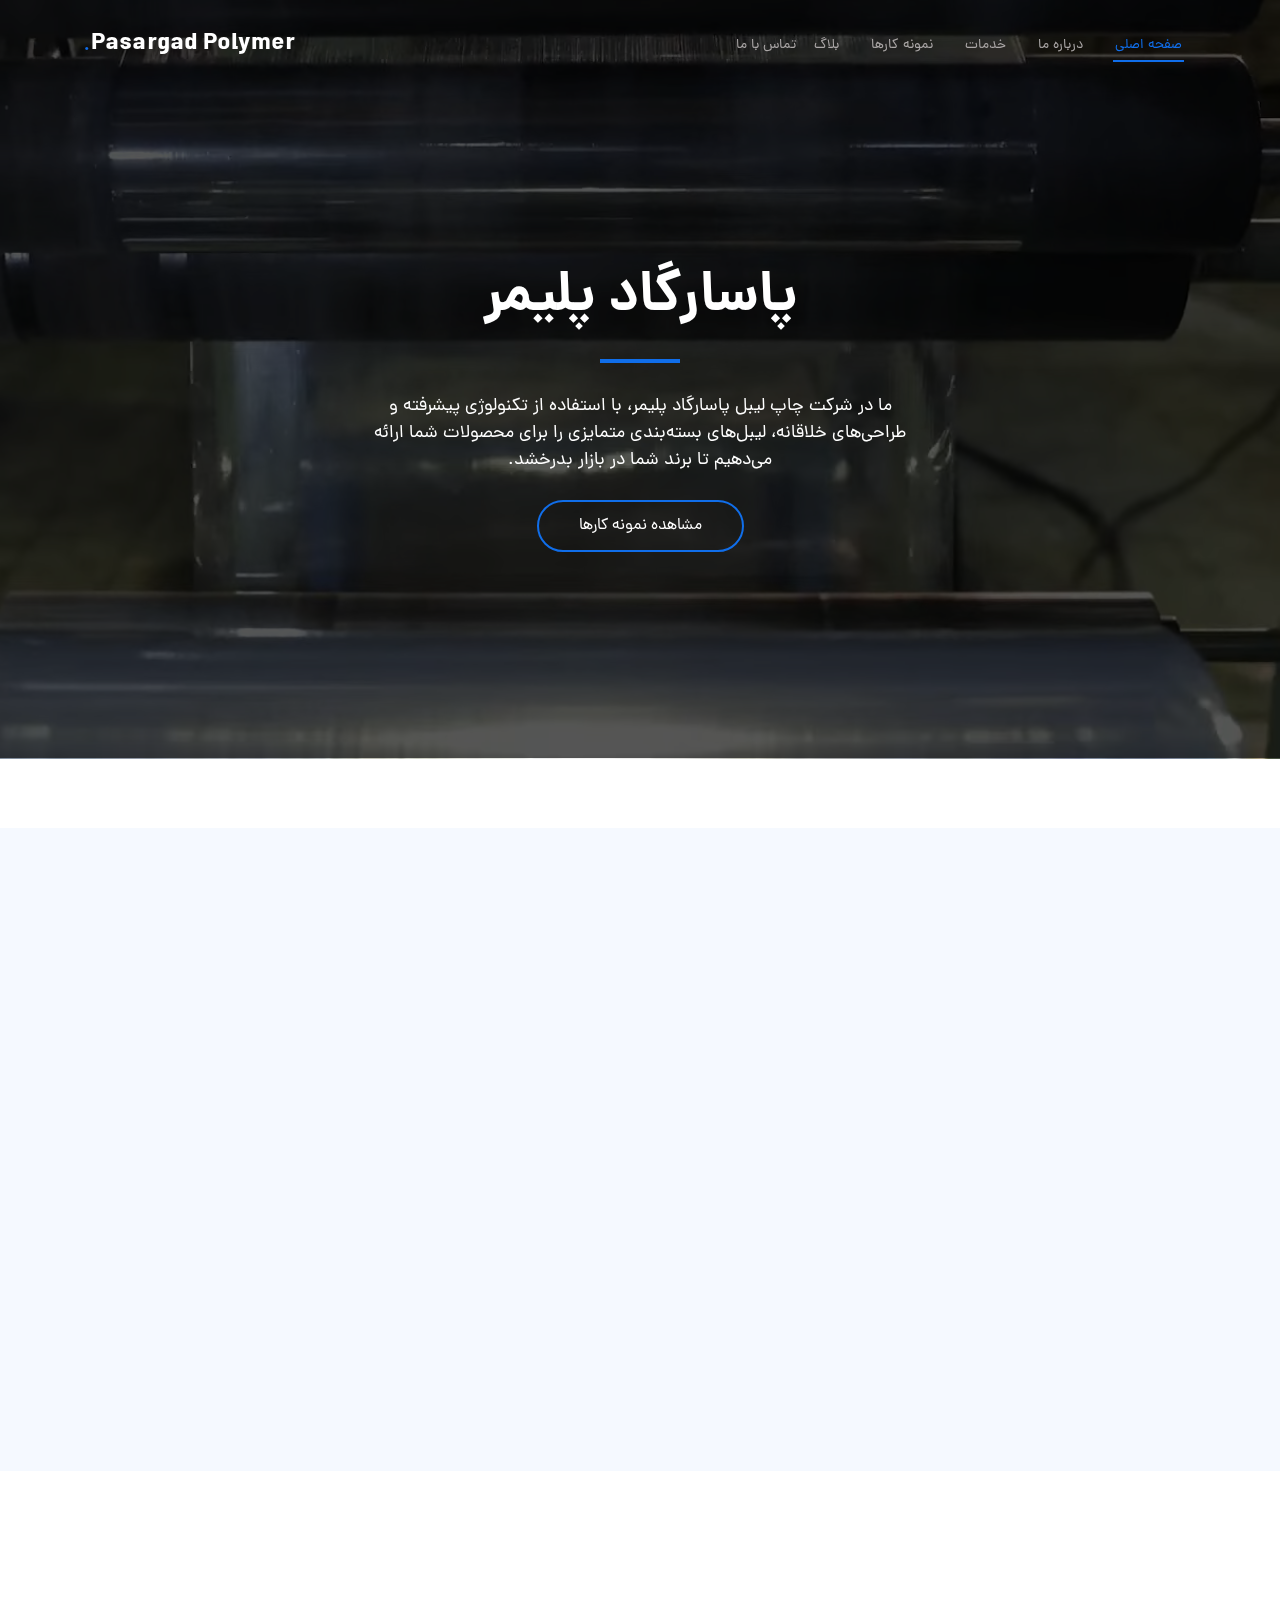
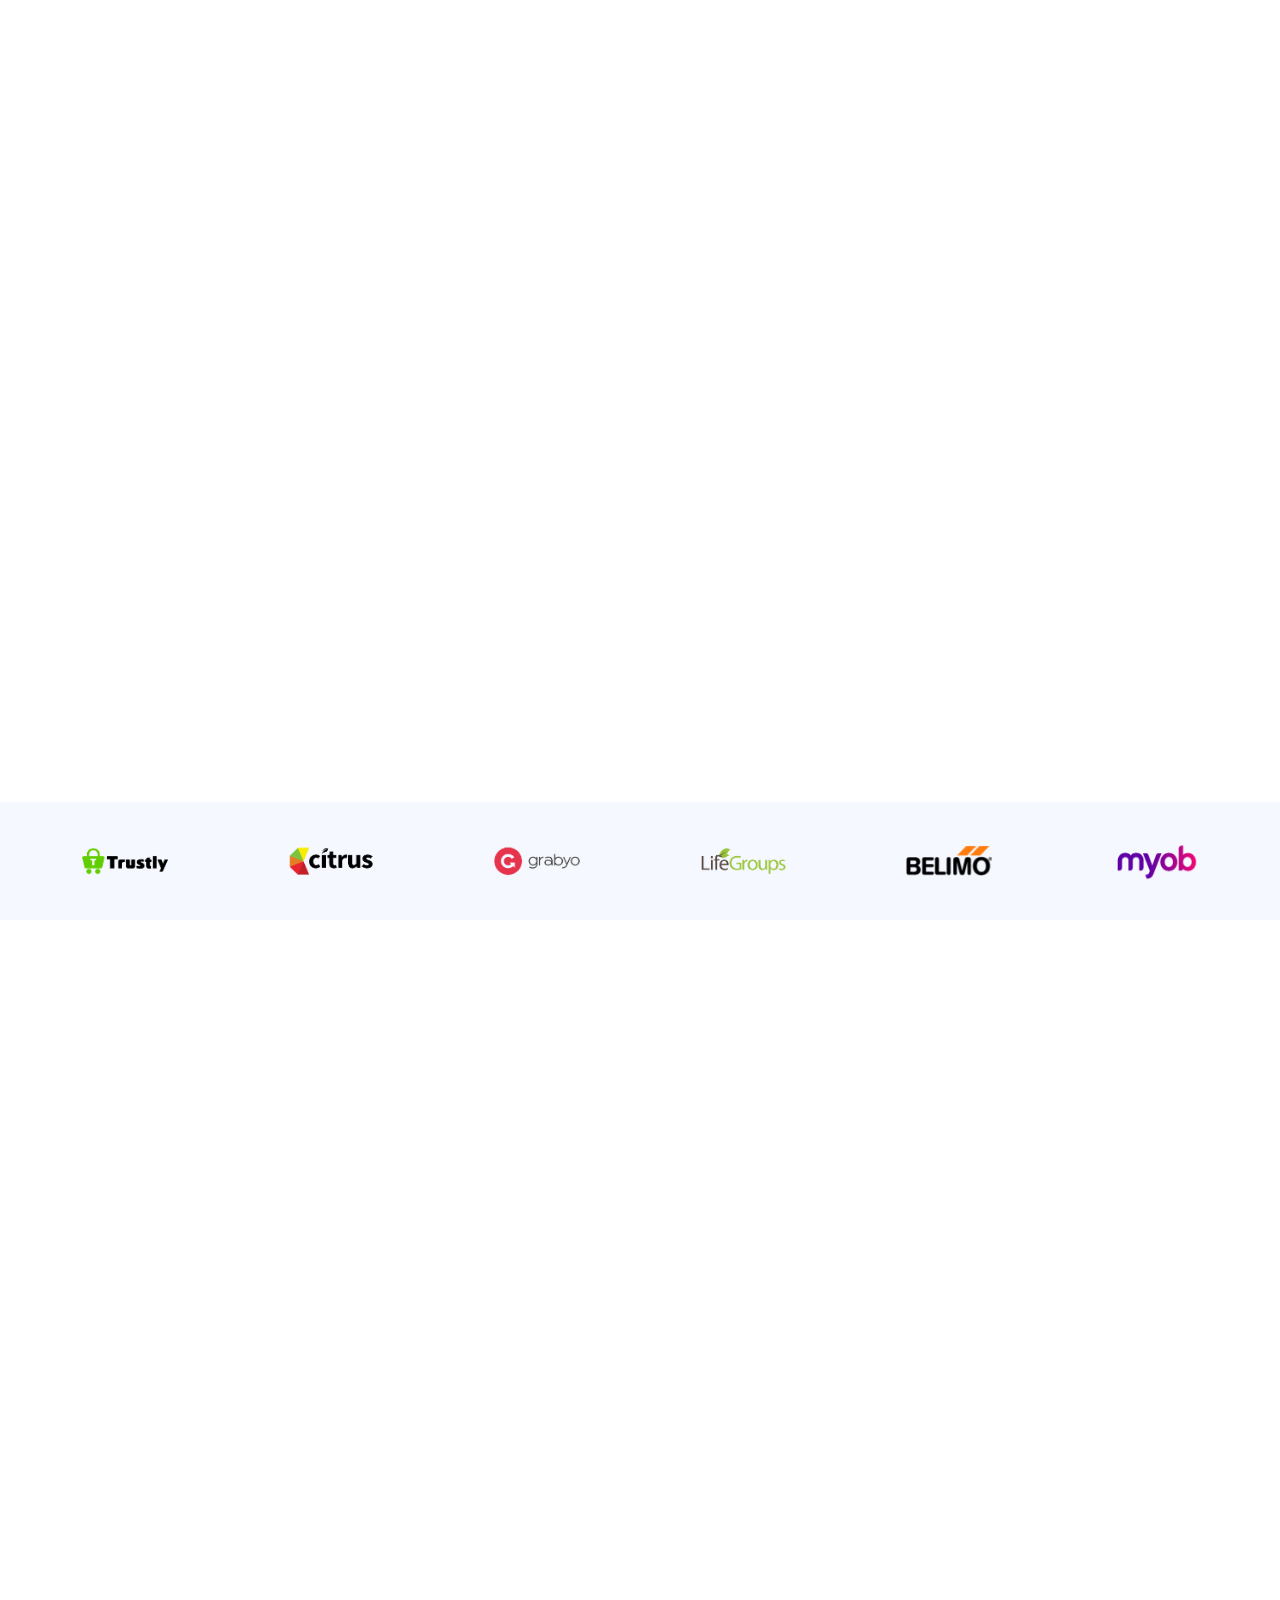
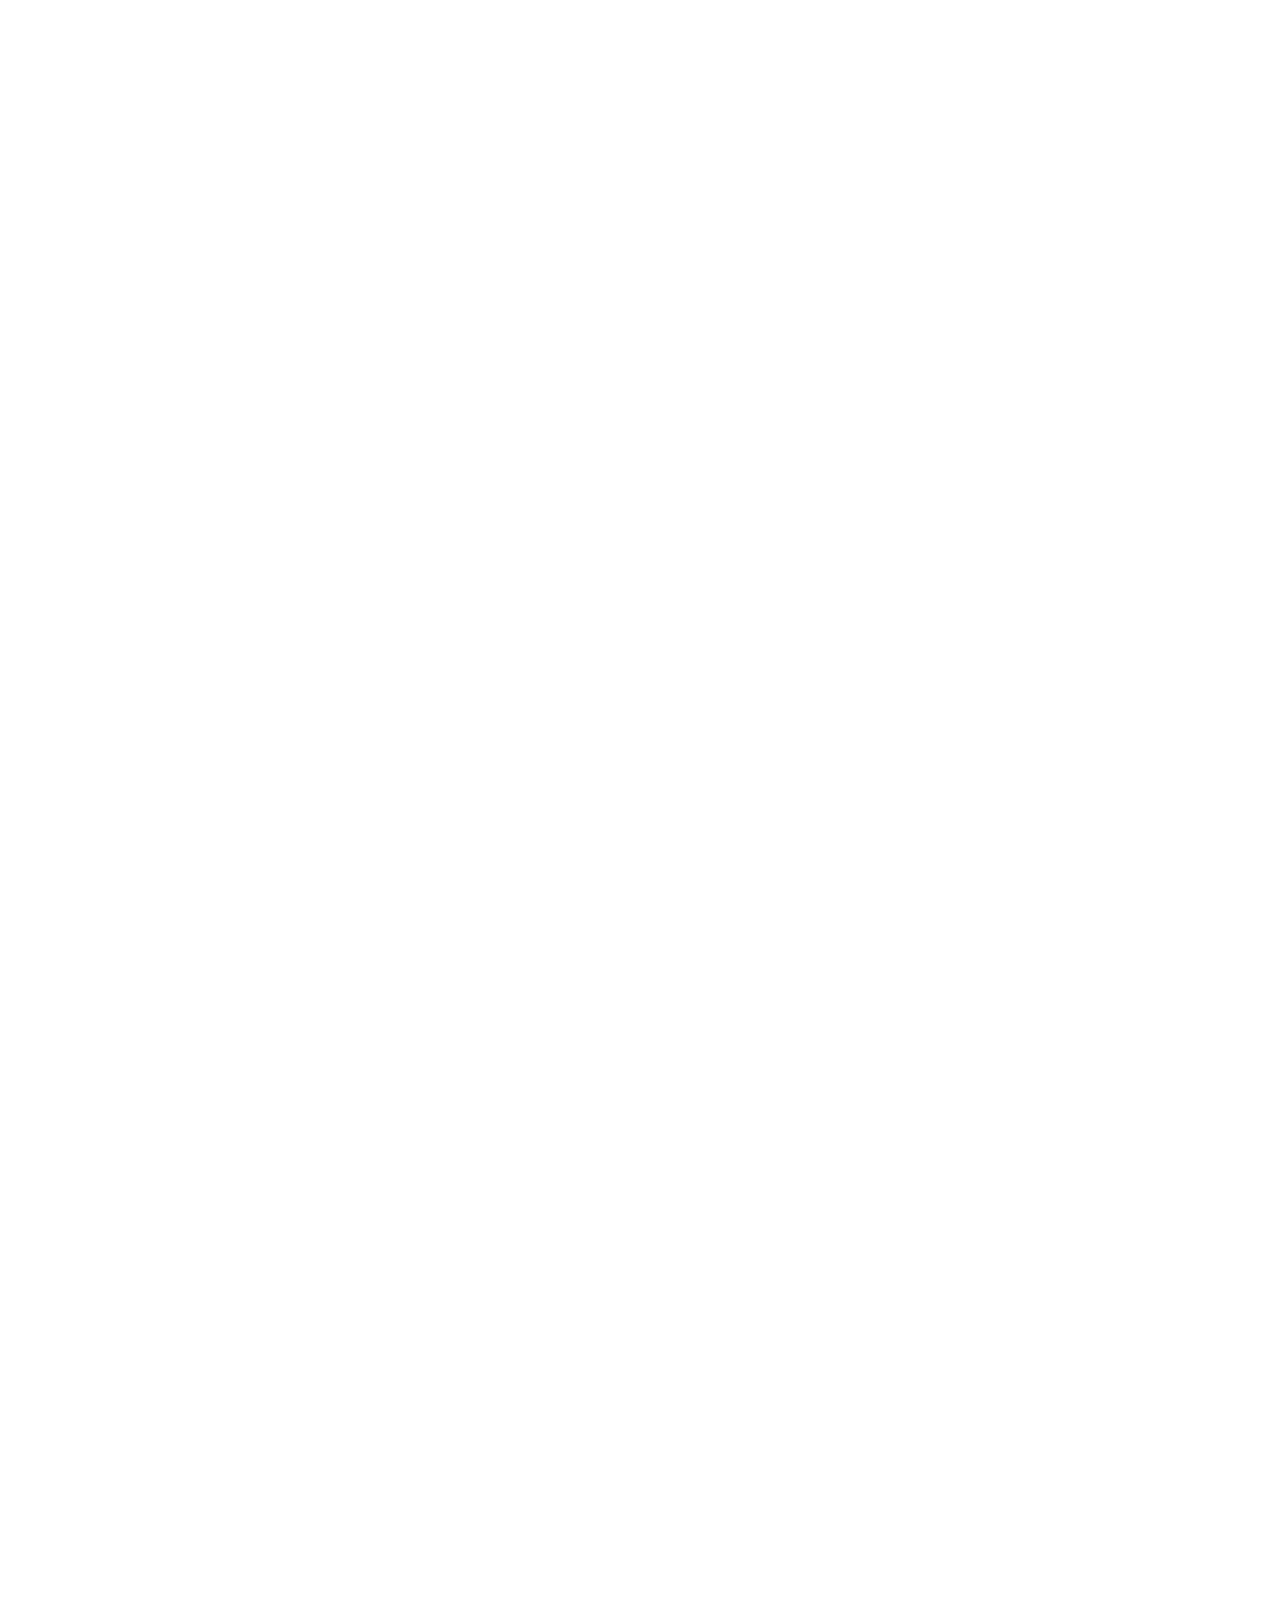
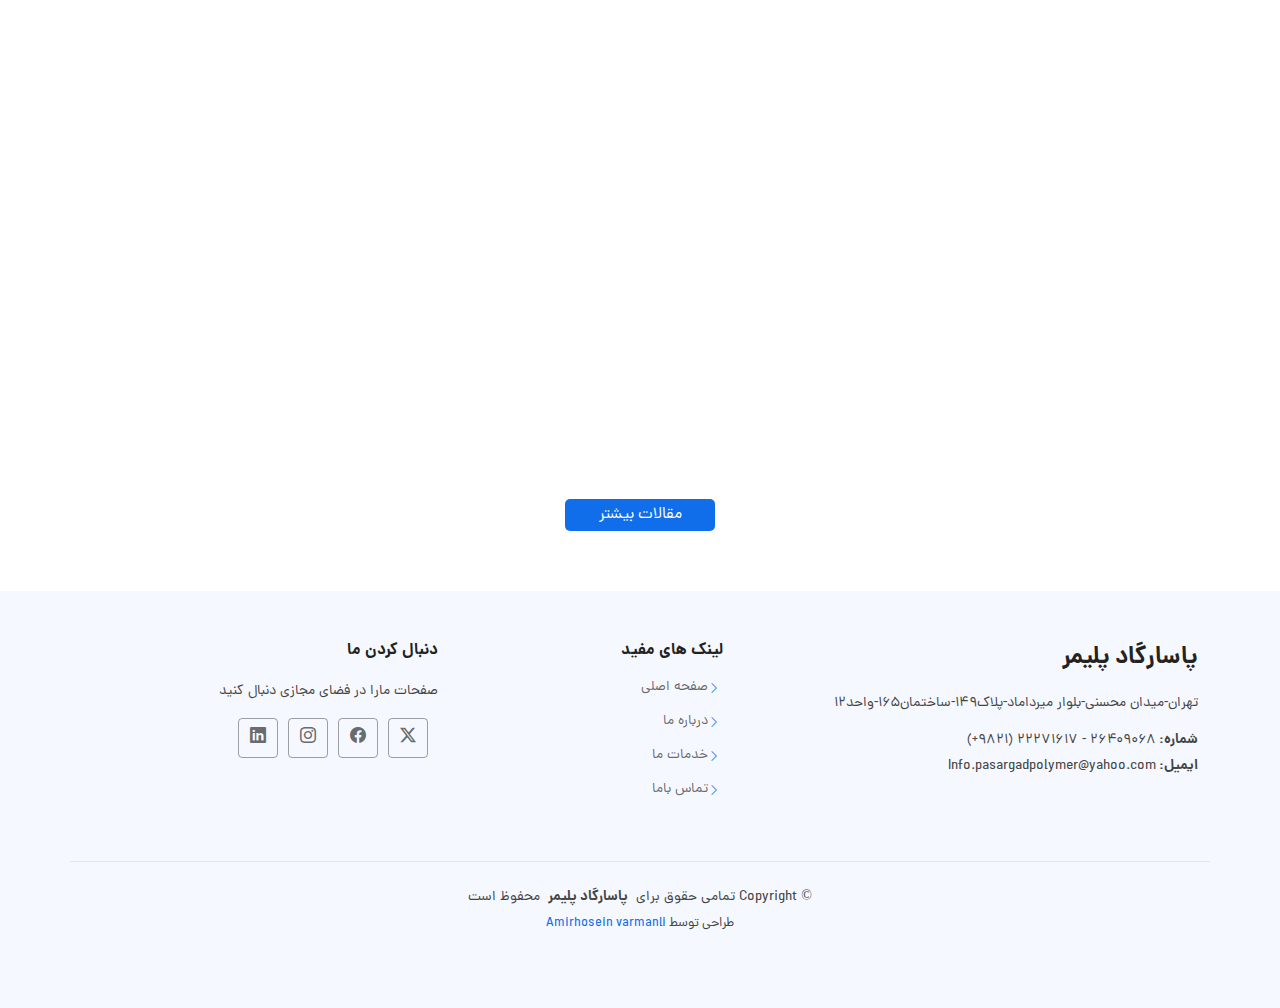
==== commit 6dc8e20b: "update stats" ====
--- a/index.html
+++ b/index.html
@@ -206,32 +206,42 @@
   <!-- /Featured Services Section -->
   <section id="stats" class="stats section">
     <div class="container" data-aos="fade-up" data-aos-delay="100">
-      <div class="row gy-4 justify-content-center text-center">
-        <div class="col-lg-6 d-flex flex-column align-items-center">
-          <i class="bi bi-emoji-smile"></i>
+      <div class="row  text-center">
+        <div class="stats-title">
+          <img src="./assets/img/mondial.png" alt="">
+          <h2><span>میزان صادرات</span> محصولات چاپی (لیبل های شرینک PVC و PET)</h2>
+        </div>
+        <div class="col-lg-6 d-flex flex-column align-items-center stats-container">
+        
           <div class="stats-item">
+            <p>در سال 1403</p>
+            <div>
             <span
               data-purecounter-start="0"
               data-purecounter-end="311590.000"
-              data-purecounter-duration="5"
+              data-purecounter-duration="1"
               class="purecounter"
             ></span>
+              <a>kg</a>
+            </div>
             
-            <p>کیلوگرم محصولات چاپی لیبل های شرینک PVC , PET در سال 1403</p>
           </div>
         </div>
         <!-- End Stats Item -->
   
         <div class="col-lg-6 d-flex flex-column align-items-center">
-          <i class="bi bi-people"></i>
           <div class="stats-item">
-            <span
-              data-purecounter-start="0"
-              data-purecounter-end="353639.000"
-              data-purecounter-duration="5"
-              class="purecounter"
-            ></span>
-            <p>کیلوگرم میزان صادرات در سال 1402</p>
+            <p> در سال 1402</p>
+            <div>
+              <span
+                data-purecounter-start="0"
+                data-purecounter-end="311590.000"
+                data-purecounter-duration="1"
+                class="purecounter"
+              ></span>
+                <a>kg</a>
+              </div>
+              
           </div>
         </div>
         <!-- End Stats Item -->
@@ -367,10 +377,9 @@
               <li data-filter=".filter-product">نوشیدنی</li>
               <li data-filter=".filter-branding">آرایشی و بهداشتی</li>
               <li data-filter="*" class="filter-active">همه نمونه کارها</li>
-              <li>مشاهده همه</li>
+              <svg viewBox="0 0 15 15" height="32px" fill="none" xmlns="http://www.w3.org/2000/svg"><g id="SVGRepo_bgCarrier" stroke-width="0"></g><g id="SVGRepo_tracerCarrier" stroke-linecap="round" stroke-linejoin="round"></g><g id="SVGRepo_iconCarrier"> <path d="M3 7.5C3 7.77614 2.77614 8 2.5 8C2.22386 8 2 7.77614 2 7.5C2 7.22386 2.22386 7 2.5 7C2.77614 7 3 7.22386 3 7.5Z" stroke="#000000"></path> <path d="M8 7.5C8 7.77614 7.77614 8 7.5 8C7.22386 8 7 7.77614 7 7.5C7 7.22386 7.22386 7 7.5 7C7.77614 7 8 7.22386 8 7.5Z" stroke="#000000"></path> <path d="M13 7.5C13 7.77614 12.7761 8 12.5 8C12.2239 8 12 7.77614 12 7.5C12 7.22386 12.2239 7 12.5 7C12.7761 7 13 7.22386 13 7.5Z" stroke="#000000"></path> </g></svg>
             </ul>
             <!-- End Portfolio Filters -->
-
             <div
               class="row gy-4 isotope-container"
               data-aos="fade-up"
@@ -855,8 +864,9 @@
               </div>
 
             </div>
+            
           </div><!-- End post item -->
-
+          <button class="blog-button">مقالات بیشتر</button>
         </div>
 
       </div>
--- a/assets/css/main.css
+++ b/assets/css/main.css
@@ -1111,20 +1111,22 @@
   position: relative;
   z-index: 1;
 }
-
+.stats-title span {
+  color: var(--accent-color);
+}
 .stats .stats-item {
   background-color: color-mix(in srgb, var(--accent-color), transparent 95%);
   margin-top: -32px;
-  padding: 40px 30px 35px 30px;
-  width: 100%;
+  padding: 40px 10px 15px 10px;
+  width: 50%;
   position: relative;
   text-align: center;
   border-radius: 4px;
   z-index: 0;
 }
-
 .stats .stats-item span {
   font-size: 36px;
+  margin-right: 20px;
   display: block;
   font-weight: 700;
 }
@@ -1134,8 +1136,26 @@
   margin: 0;
   font-family: var(--heading-font);
   font-size: 16px;
-}
-
+  position: absolute;
+  top: 15%;
+  left: 40%;
+}
+.stats h2{
+  font-weight: bold;
+  font-size: 30px;
+  margin-bottom: 45px;
+}
+.stats img {
+  width: 70px;
+  margin-bottom: 15px;
+}
+.stats-item a {
+  position: absolute;
+  bottom: 18%;
+  right: 26%;
+  font-weight: bold;
+  font-size: 30px;
+}
 /*--------------------------------------------------------------
 # Clients Section
 --------------------------------------------------------------*/
@@ -1381,7 +1401,18 @@
   position: relative;
   overflow: hidden;
 }
-
+.portfolio-filters svg{
+  cursor:pointer;
+  padding: 3px;
+  padding: 0 13px;
+  margin-top: 7px;
+  margin-right: 10px;
+}
+.portfolio-filters svg:hover {
+  background-color: var(--accent-color);
+  color: white;
+  border-radius: 4px;
+}
 .portfolio .portfolio-item .portfolio-info {
   opacity: 0;
   position: absolute;
@@ -1952,9 +1983,8 @@
 /*--------------------------------------------------------------
 # Starter Section Section
 --------------------------------------------------------------*/
-.starter-section {
-  /* Add your styles here */
-}
+
+/* Add your styles her
 /*--------------------------------------------------------------
 # Recent Blog Posts Section
 --------------------------------------------------------------*/
@@ -2030,3 +2060,17 @@
 .recent-blog-posts .post-item:hover .post-img img {
   transform: scale(1.1);
 }
+.blog-button{
+  width: 150px;
+  margin: 0 auto;
+  margin-top: 50px;
+  border-radius: 5px;
+  border: none;
+  padding: 4px;
+  background-color: var(--accent-color);
+  color: var(--contrast-color);
+  transition:1s;
+}
+.blog-button:hover{
+  background: color-mix(in srgb, var(--accent-color), transparent 20%);
+}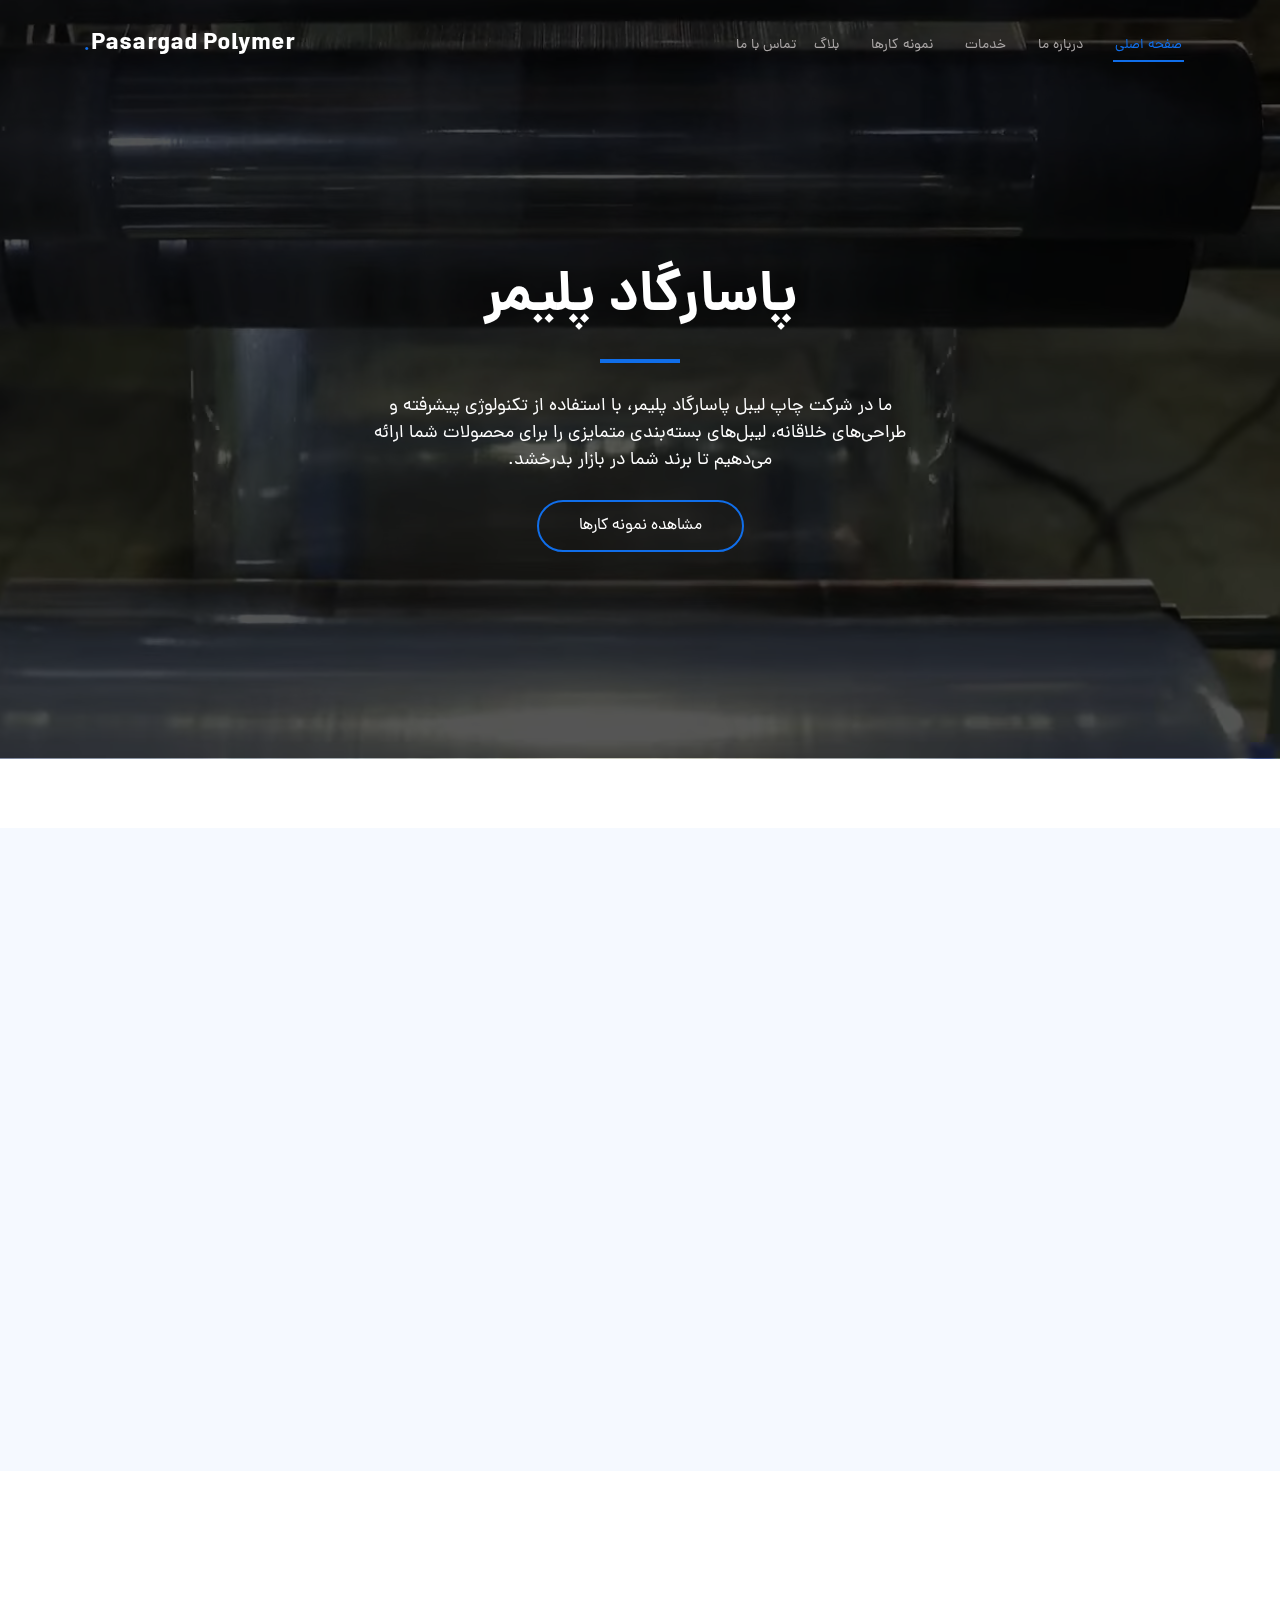
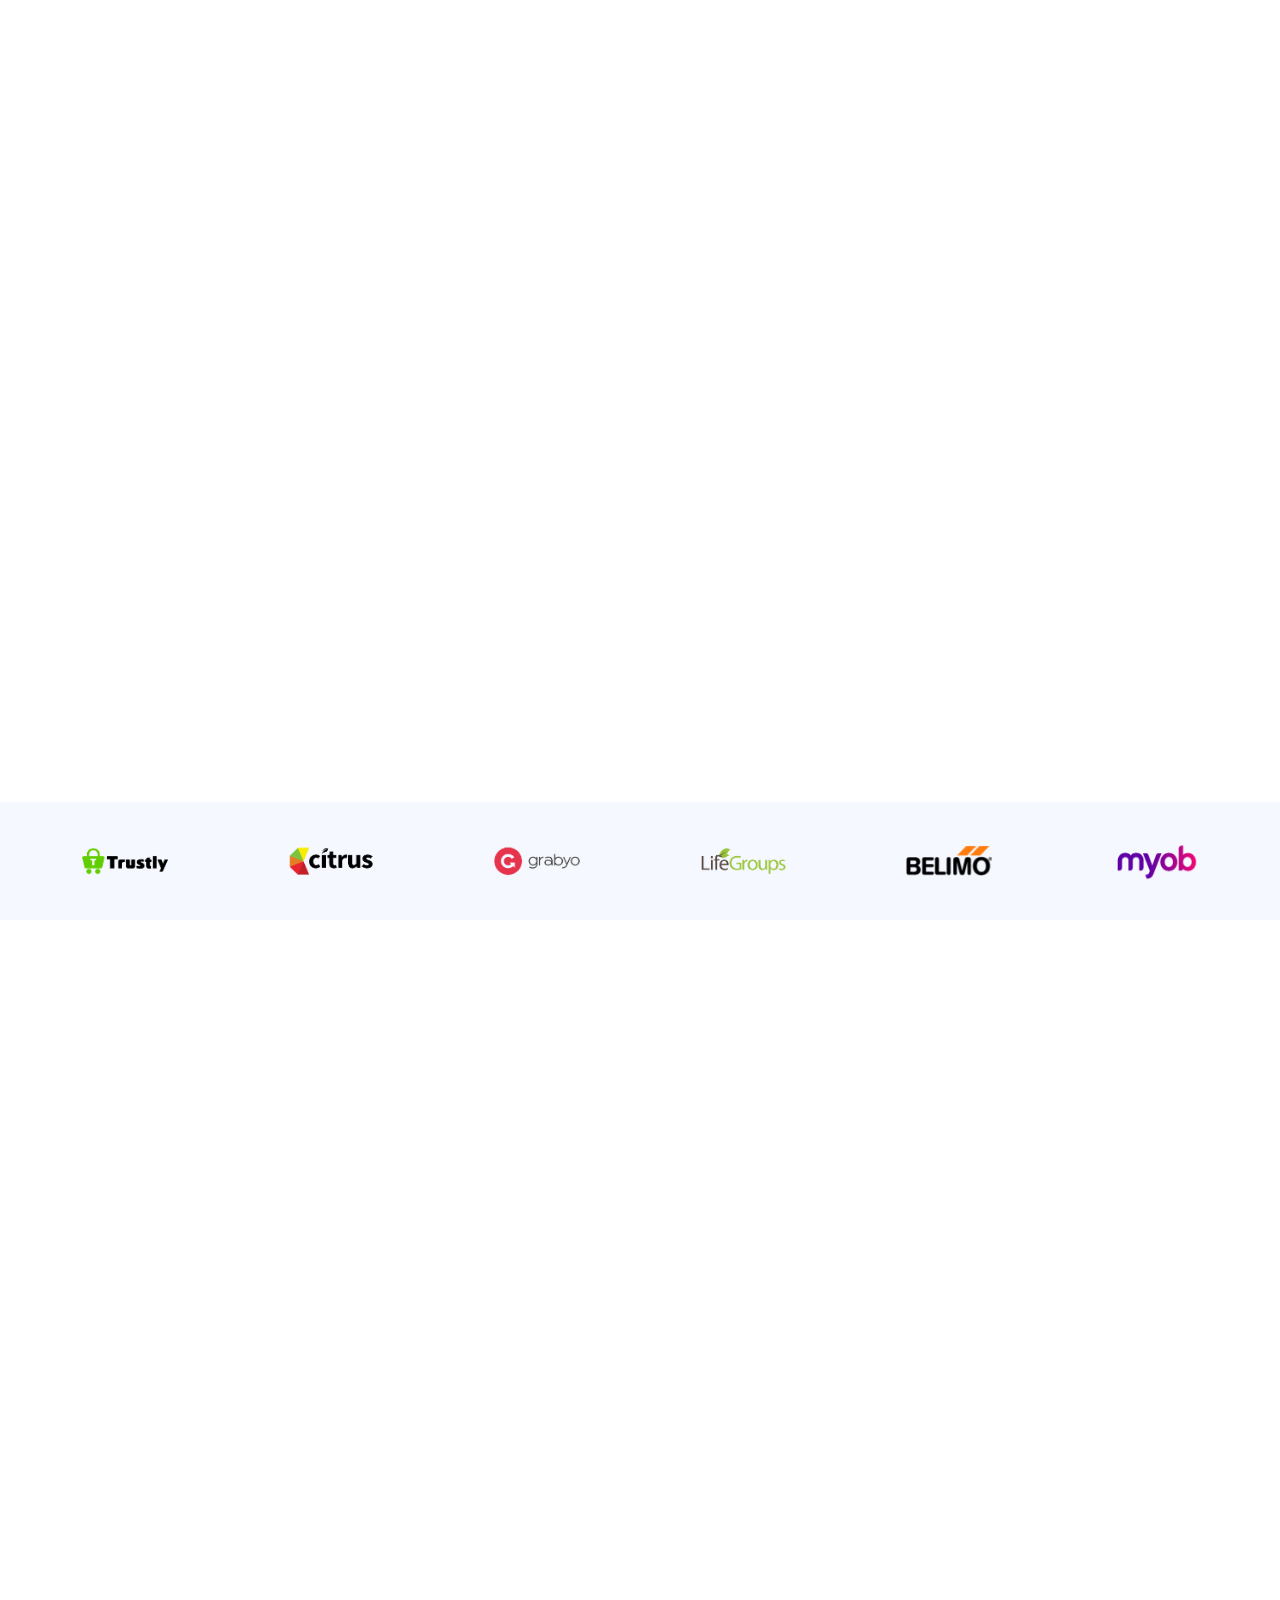
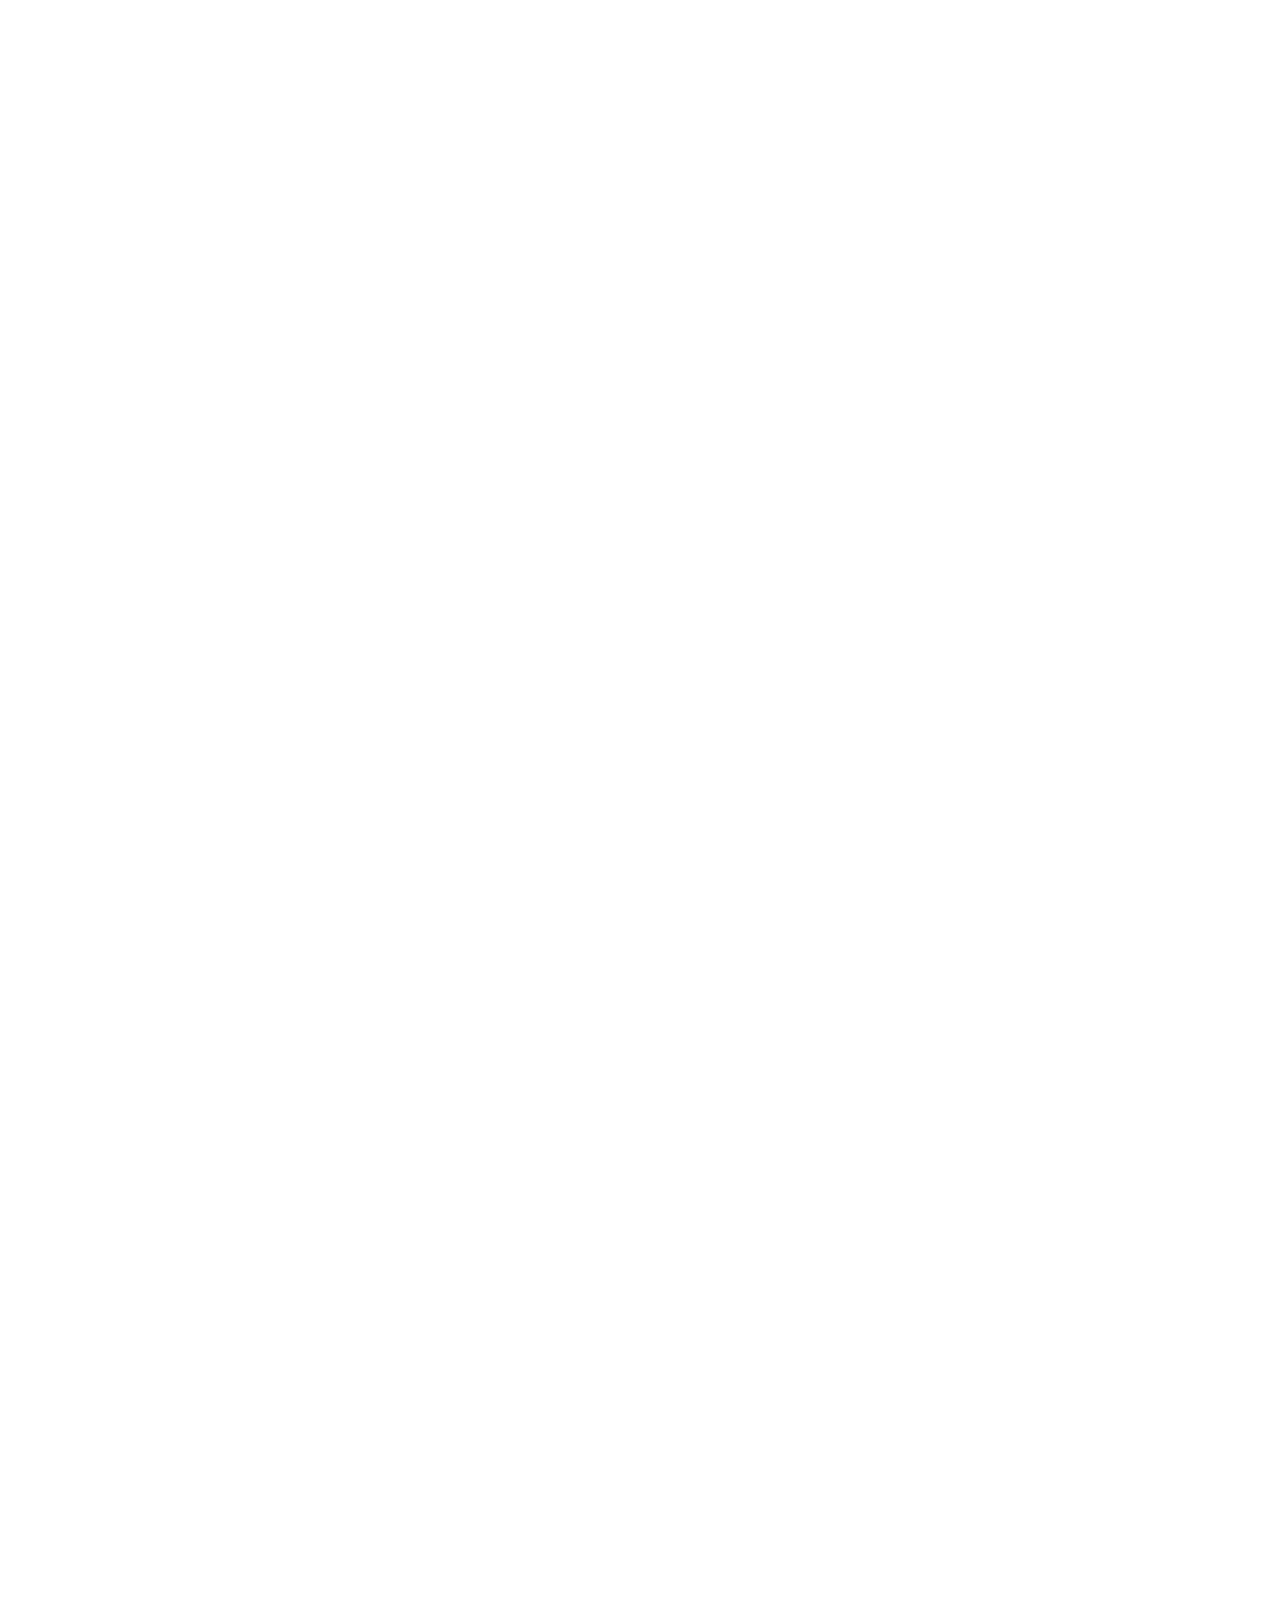
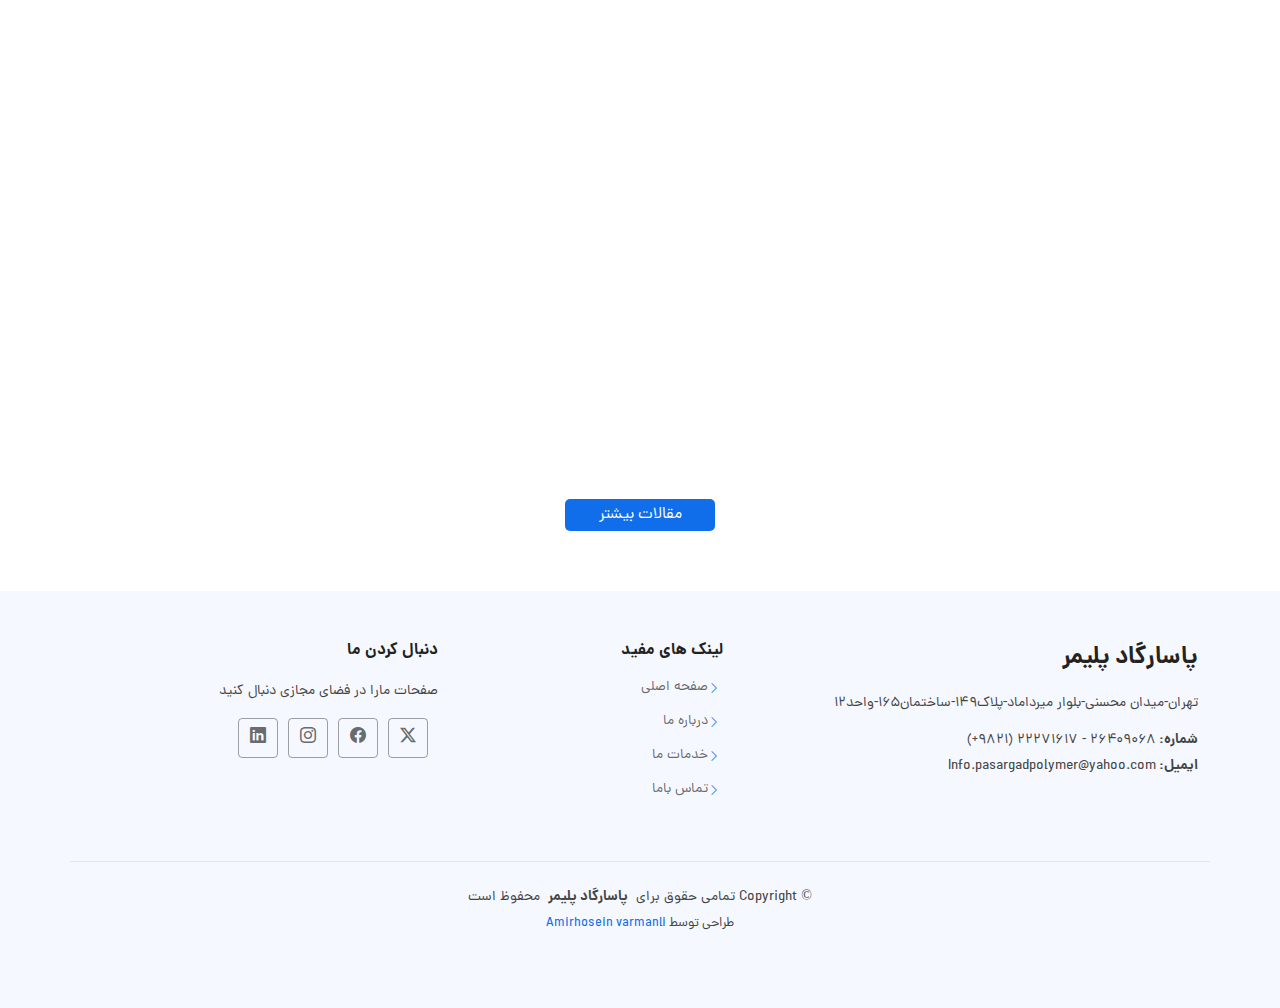
==== commit e7e7bbef: "fix stats section" ====
--- a/index.html
+++ b/index.html
@@ -9,7 +9,6 @@
 
     <!-- Favicons -->
     <link href="http://www.pasargadpolymer.com/wp-content/uploads/2018/10/favicon.png" rel="icon" />
-
     <!-- Fonts -->
     <link href="https://fonts.googleapis.com" rel="preconnect" />
     <link href="https://fonts.gstatic.com" rel="preconnect" crossorigin />
@@ -206,13 +205,12 @@
   <!-- /Featured Services Section -->
   <section id="stats" class="stats section">
     <div class="container" data-aos="fade-up" data-aos-delay="100">
-      <div class="row  text-center">
+      <div class="text-center">
         <div class="stats-title">
           <img src="./assets/img/mondial.png" alt="">
           <h2><span>میزان صادرات</span> محصولات چاپی (لیبل های شرینک PVC و PET)</h2>
         </div>
-        <div class="col-lg-6 d-flex flex-column align-items-center stats-container">
-        
+        <div class="stats-container">
           <div class="stats-item">
             <p>در سال 1403</p>
             <div>
@@ -224,12 +222,8 @@
             ></span>
               <a>kg</a>
             </div>
-            
-          </div>
-        </div>
-        <!-- End Stats Item -->
-  
-        <div class="col-lg-6 d-flex flex-column align-items-center">
+          </div>
+          <!-- End Stats Item -->
           <div class="stats-item">
             <p> در سال 1402</p>
             <div>
@@ -241,10 +235,9 @@
               ></span>
                 <a>kg</a>
               </div>
-              
-          </div>
-        </div>
+          </div>
         <!-- End Stats Item -->
+        </div>
       </div>
     </div>
   </section>
--- a/assets/css/main.css
+++ b/assets/css/main.css
@@ -822,6 +822,26 @@
   margin-top: -60px;
   width: 1440px;
 }
+@media (min-width: 1500px) {
+  .background-video {
+    width: 1600px;
+  }
+}
+@media (min-width: 1700px) {
+  .background-video {
+    width: 1800px;
+  }
+}
+@media (min-width: 1900px) {
+  .background-video {
+    width: 2300px;
+  }
+}
+@media (min-width: 2400px) {
+  .background-video {
+    width: 3000px;
+  }
+}
 .hero {
   width: 100%;
   min-height: 80vh;
@@ -1097,6 +1117,22 @@
 /*--------------------------------------------------------------
 # Stats Section
 --------------------------------------------------------------*/
+.stats-container {
+  display: flex;
+  justify-content: center;
+  align-items: center;
+  flex-direction: row;
+  gap: 50px;
+}
+
+
+@media (max-width: 768px) {
+  .stats-container {
+    flex-direction: column; 
+    gap: 50px; 
+  }
+}
+
 .stats i {
   background-color: var(--accent-color);
   color: var(--contrast-color);
@@ -1118,7 +1154,7 @@
   background-color: color-mix(in srgb, var(--accent-color), transparent 95%);
   margin-top: -32px;
   padding: 40px 10px 15px 10px;
-  width: 50%;
+  width: 25%;
   position: relative;
   text-align: center;
   border-radius: 4px;
@@ -1140,6 +1176,12 @@
   top: 15%;
   left: 40%;
 }
+@media (max-width: 768px) {
+  .stats .stats-item{
+    width: 70%;
+  }
+}
+
 .stats h2{
   font-weight: bold;
   font-size: 30px;
@@ -1547,113 +1589,6 @@
 }
 
 /*--------------------------------------------------------------
-# Pricing Section
---------------------------------------------------------------*/
-.pricing .pricing-item {
-  background-color: var(--surface-color);
-  box-shadow: 0px 0px 4px rgba(0, 0, 0, 0.1);
-  padding: 20px;
-  text-align: center;
-  border-radius: 5px;
-  position: relative;
-  overflow: hidden;
-}
-
-.pricing .pricing-item h3 {
-  font-weight: 400;
-  margin: -20px -20px 20px -20px;
-  padding: 20px 15px;
-  font-size: 16px;
-  font-weight: 600;
-  color: color-mix(in srgb, var(--default-color), transparent 20%);
-  background: color-mix(in srgb, var(--default-color), transparent 95%);
-}
-
-.pricing .pricing-item h4 {
-  font-size: 36px;
-  font-weight: 600;
-  font-family: var(--heading-font);
-}
-
-.pricing .pricing-item h4 sup {
-  font-size: 20px;
-  top: -15px;
-  left: -3px;
-}
-
-.pricing .pricing-item h4 span {
-  color: color-mix(in srgb, var(--default-color), transparent 40%);
-  font-size: 16px;
-  font-weight: 300;
-}
-
-.pricing .pricing-item ul {
-  padding: 15px 0;
-  list-style: none;
-  text-align: center;
-  line-height: 20px;
-  font-size: 14px;
-}
-
-.pricing .pricing-item ul li {
-  padding-bottom: 16px;
-}
-
-.pricing .pricing-item ul i {
-  color: var(--accent-color);
-  font-size: 18px;
-  padding-right: 4px;
-}
-
-.pricing .pricing-item ul .na {
-  color: color-mix(in srgb, var(--default-color), transparent 40%);
-  text-decoration: line-through;
-}
-
-.pricing .btn-wrap {
-  background: color-mix(in srgb, var(--default-color), transparent 95%);
-  margin: 0 -20px -20px -20px;
-  padding: 20px 15px;
-  text-align: center;
-}
-
-.pricing .btn-buy {
-  background: var(--accent-color);
-  color: var(--contrast-color);
-  display: inline-block;
-  padding: 8px 35px 10px 35px;
-  border-radius: 4px;
-  transition: none;
-  font-size: 14px;
-  font-weight: 400;
-  font-family: var(--heading-font);
-  font-weight: 600;
-  transition: 0.3s;
-}
-
-.pricing .btn-buy:hover {
-  background: color-mix(in srgb, var(--accent-color), transparent 20%);
-}
-
-.pricing .featured h3 {
-  background: var(--accent-color);
-  color: var(--contrast-color);
-}
-
-.pricing .advanced {
-  background: var(--accent-color);
-  color: var(--contrast-color);
-  width: 200px;
-  position: absolute;
-  top: 18px;
-  right: -68px;
-  transform: rotate(45deg);
-  z-index: 1;
-  font-size: 14px;
-  padding: 1px 0 3px 0;
-}
-
-/*--------------------------------------------------------------
 # Faq Section
 --------------------------------------------------------------*/
 .faq .faq-container .faq-item {
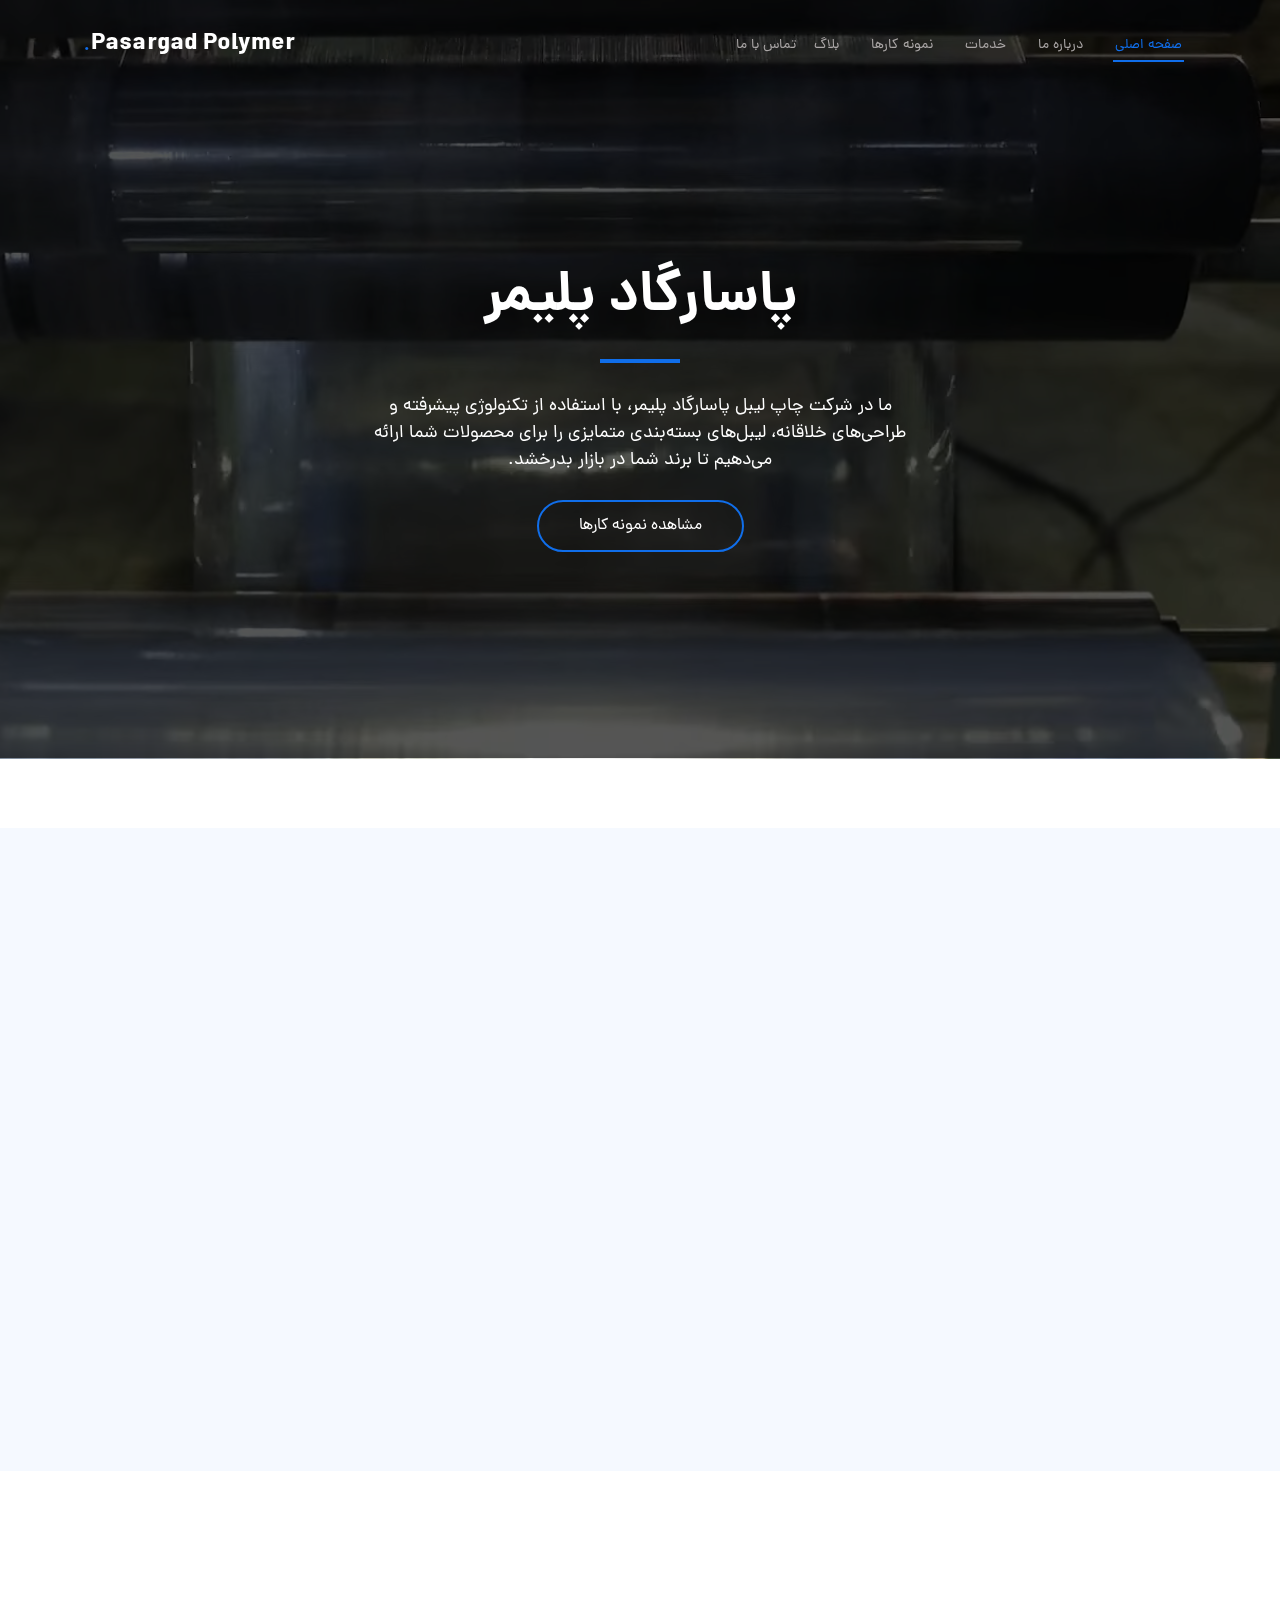
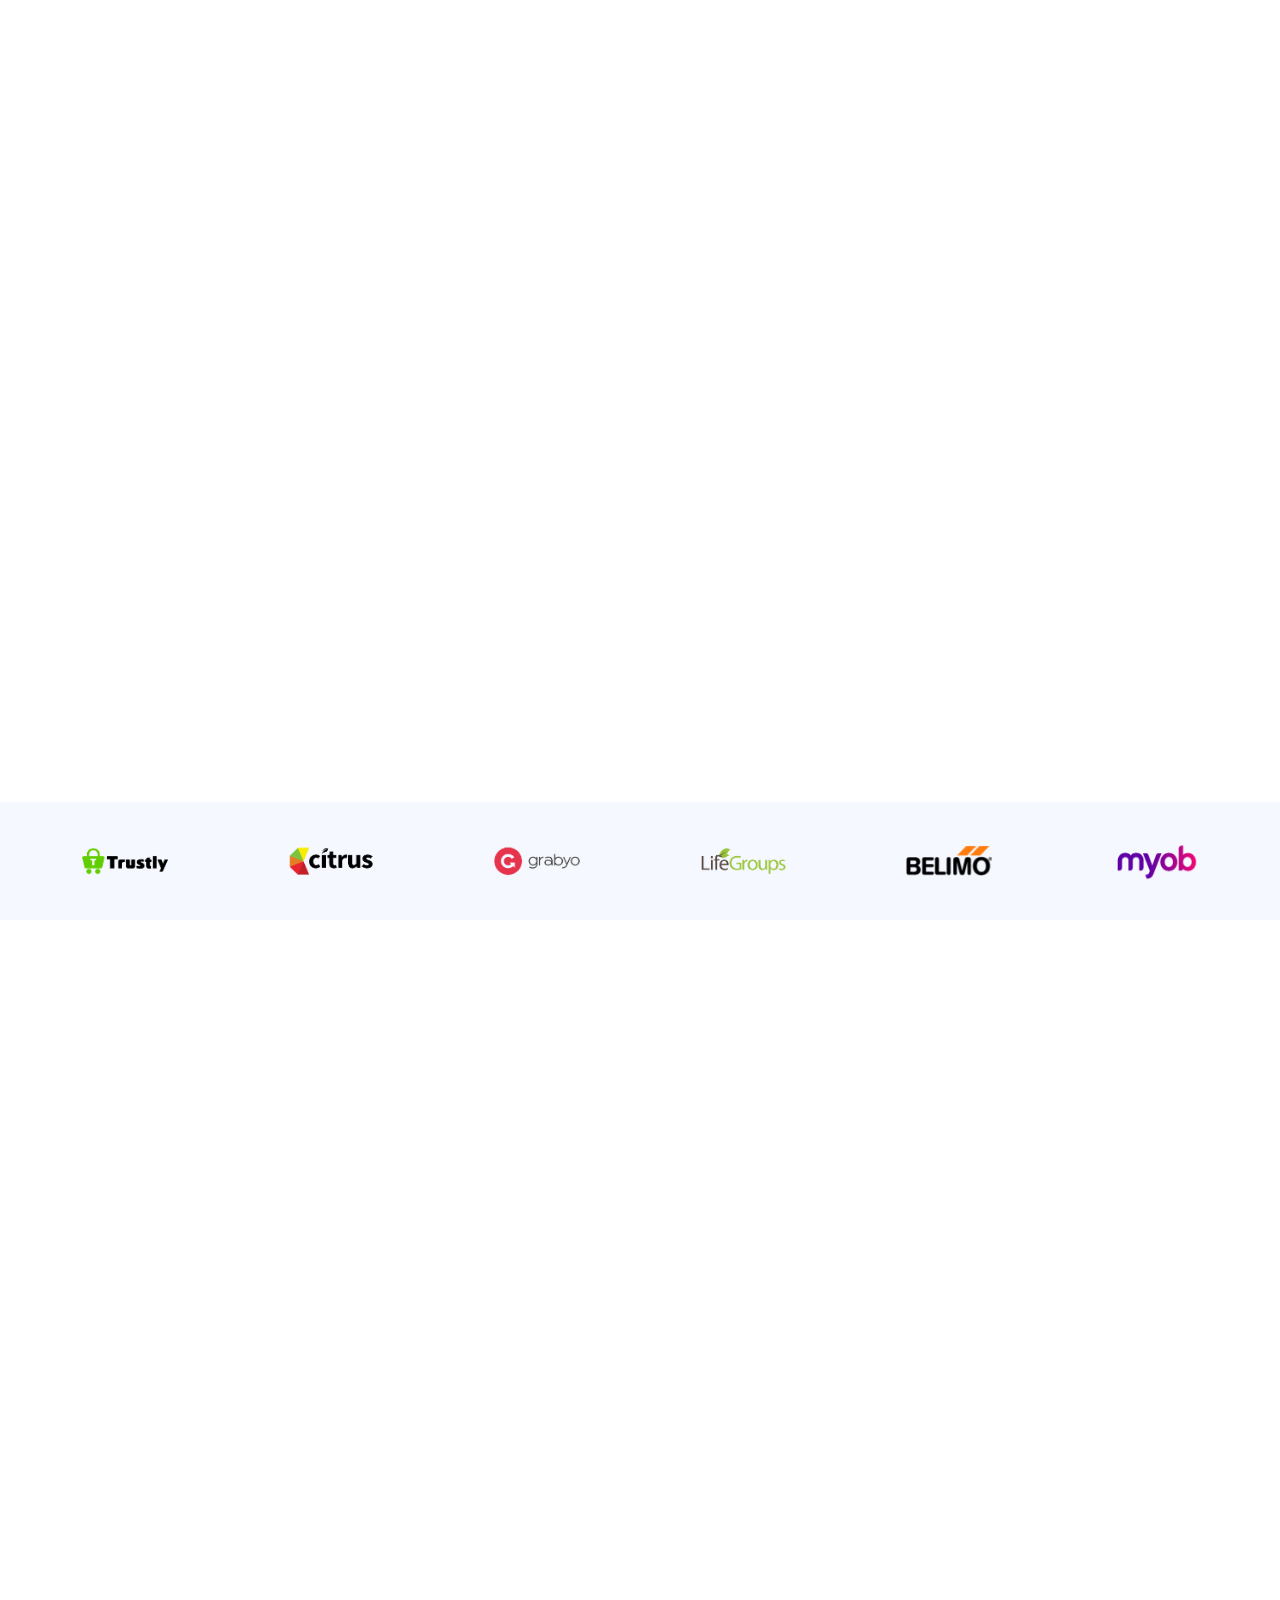
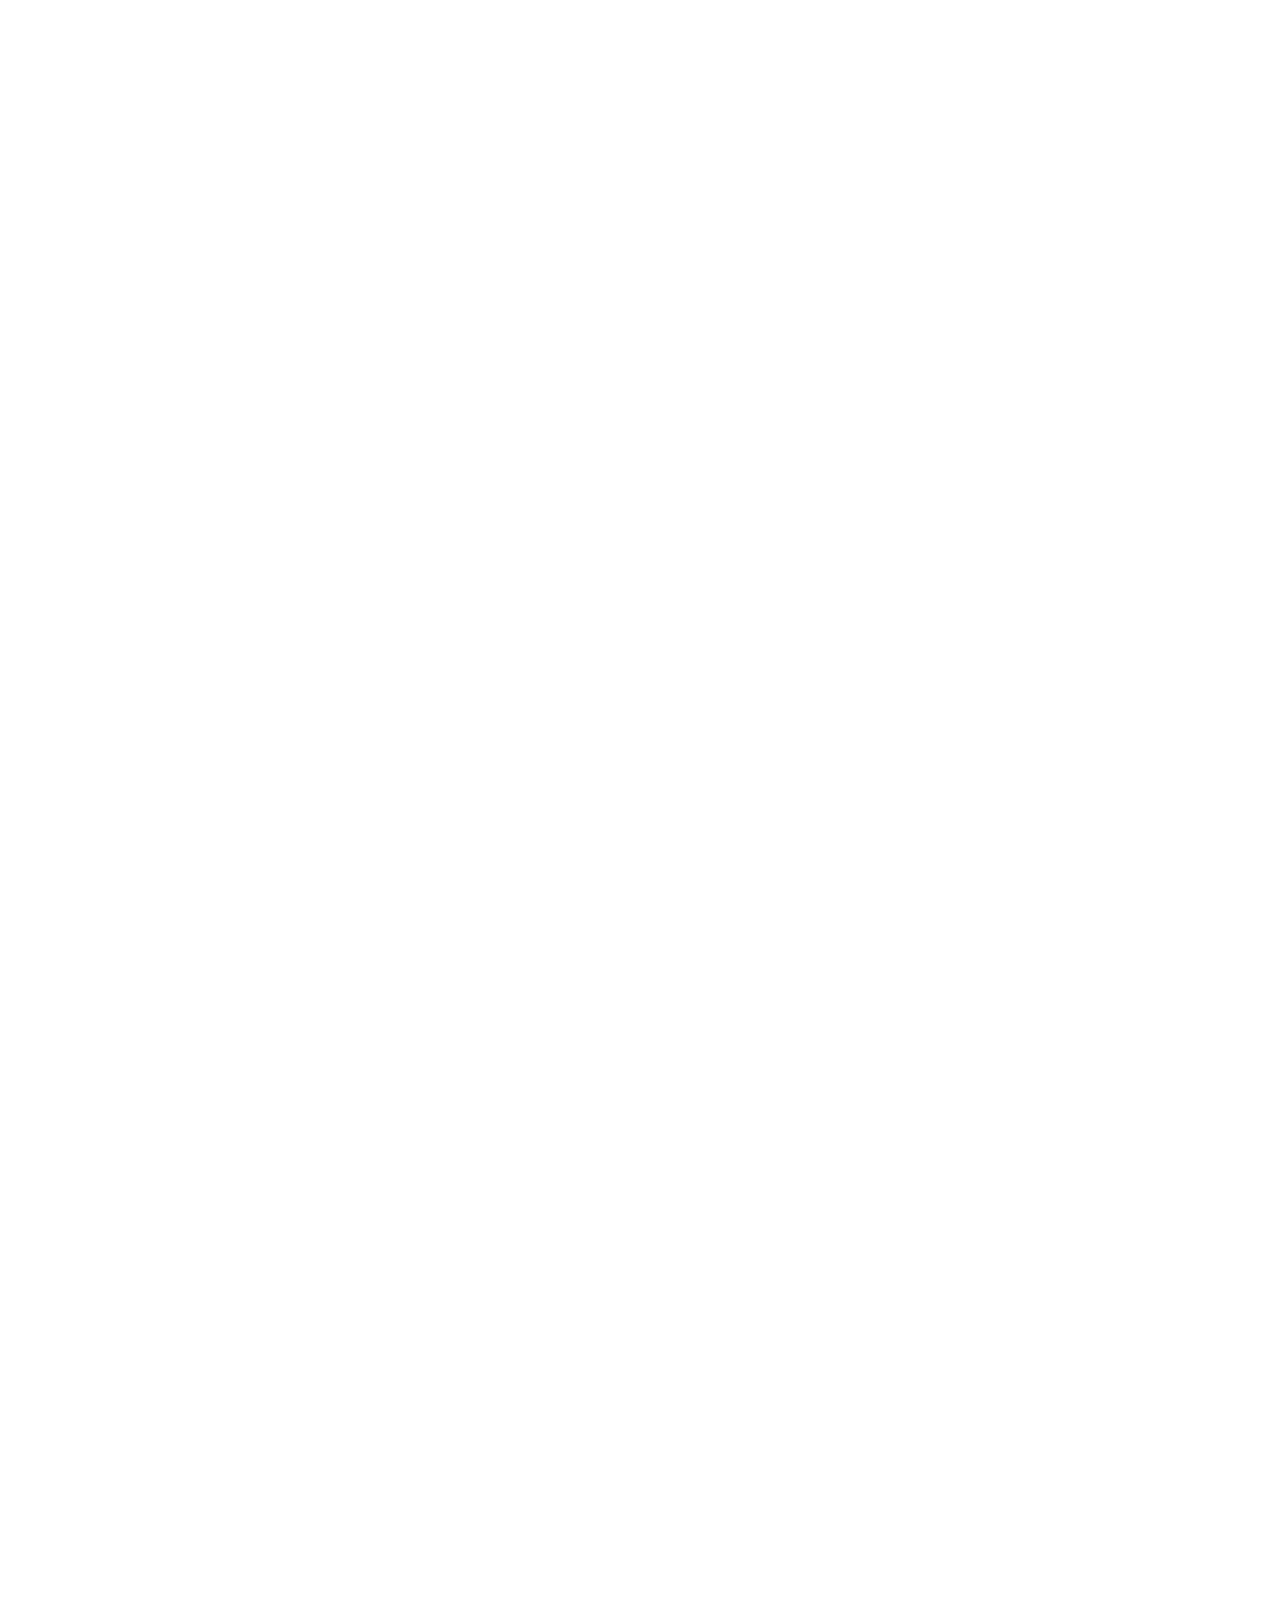
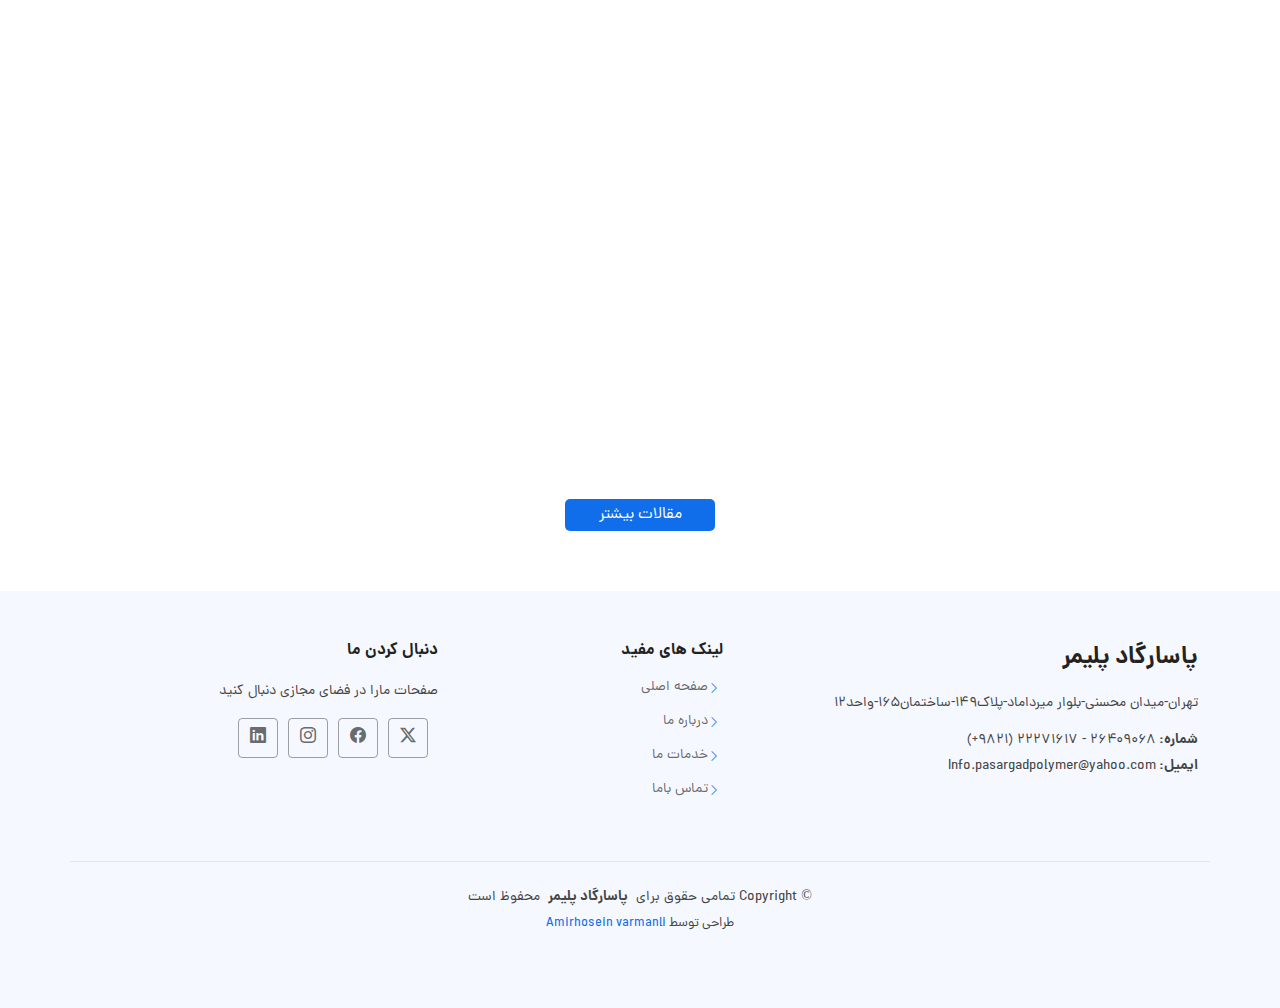
==== commit 4688b213: "fix stats kg" ====
--- a/index.html
+++ b/index.html
@@ -229,7 +229,7 @@
             <div>
               <span
                 data-purecounter-start="0"
-                data-purecounter-end="311590.000"
+                data-purecounter-end="353639.000"
                 data-purecounter-duration="1"
                 class="purecounter"
               ></span>
@@ -956,7 +956,6 @@
     <script src="assets/vendor/swiper/swiper-bundle.min.js"></script>
     <script src="assets/vendor/imagesloaded/imagesloaded.pkgd.min.js"></script>
     <script src="assets/vendor/isotope-layout/isotope.pkgd.min.js"></script>
-
     <!-- Main JS File -->
     <script src="assets/js/main.js"></script>
   </body>
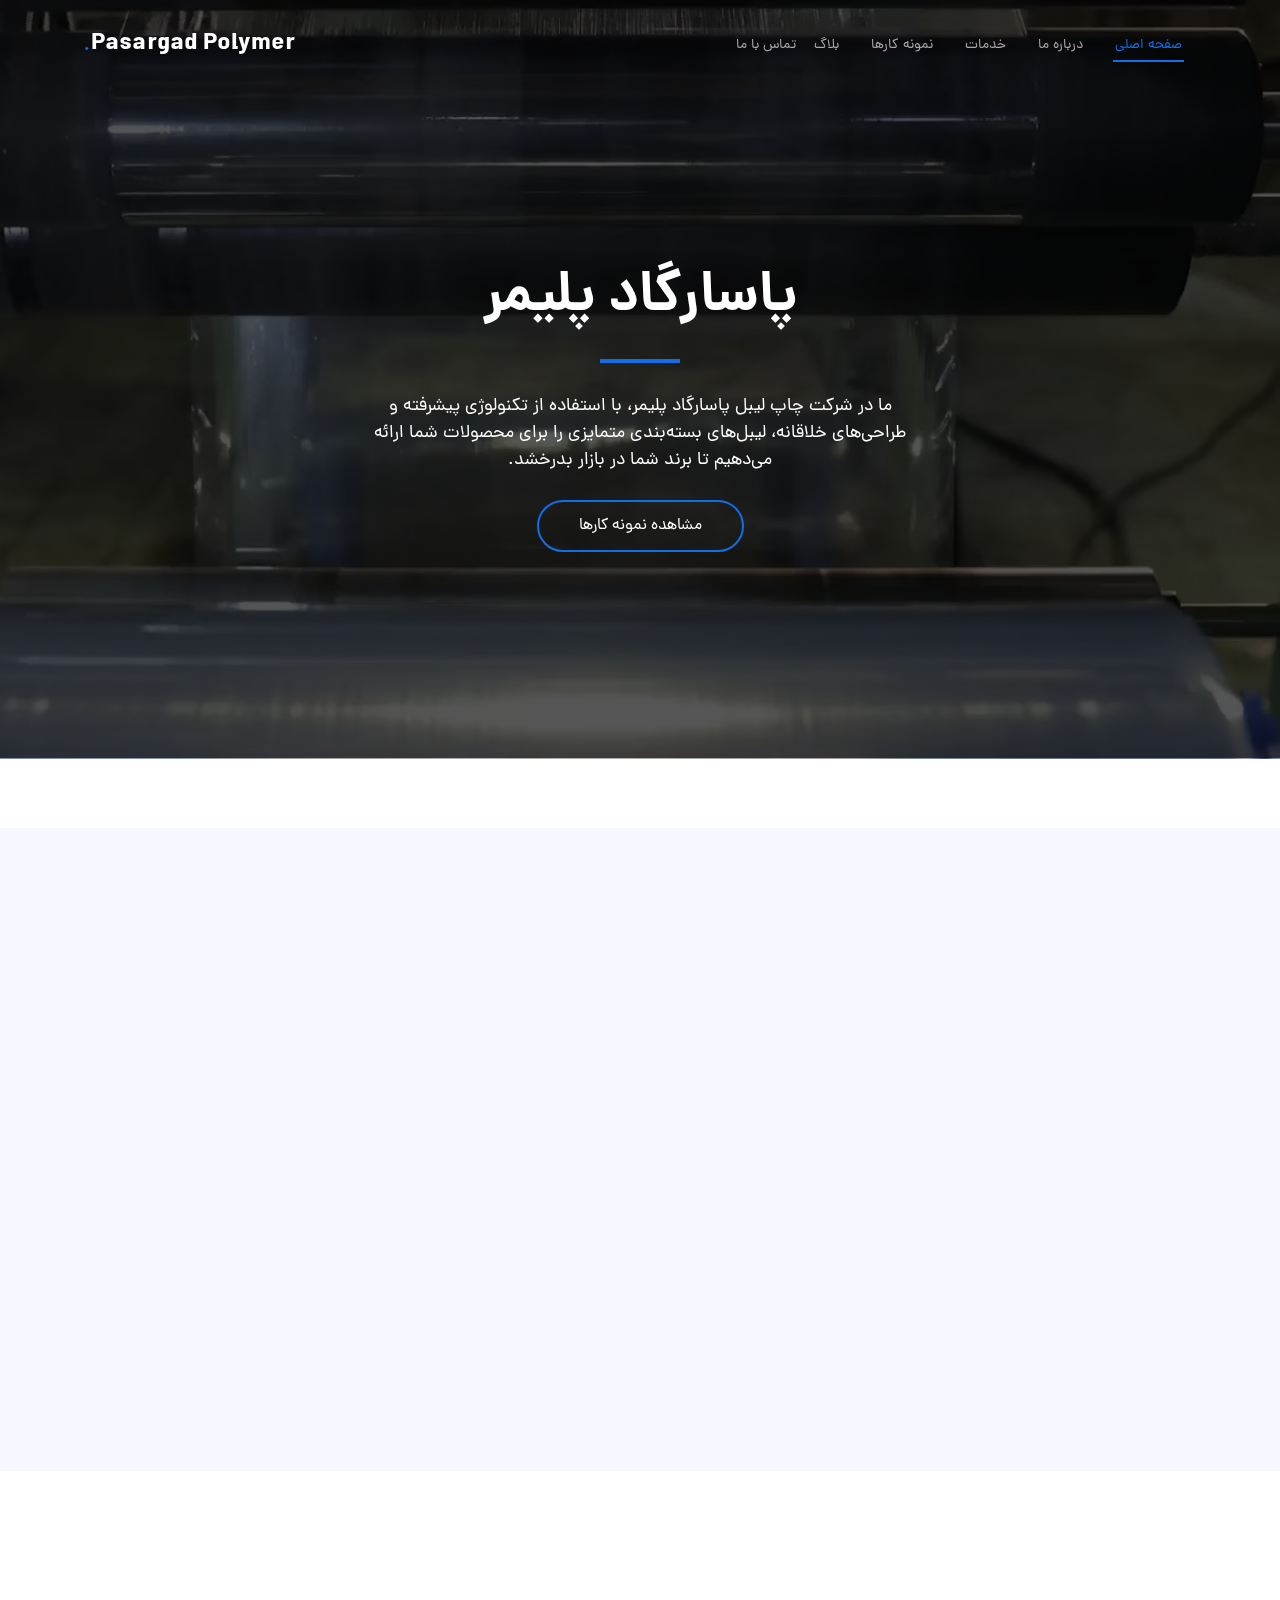
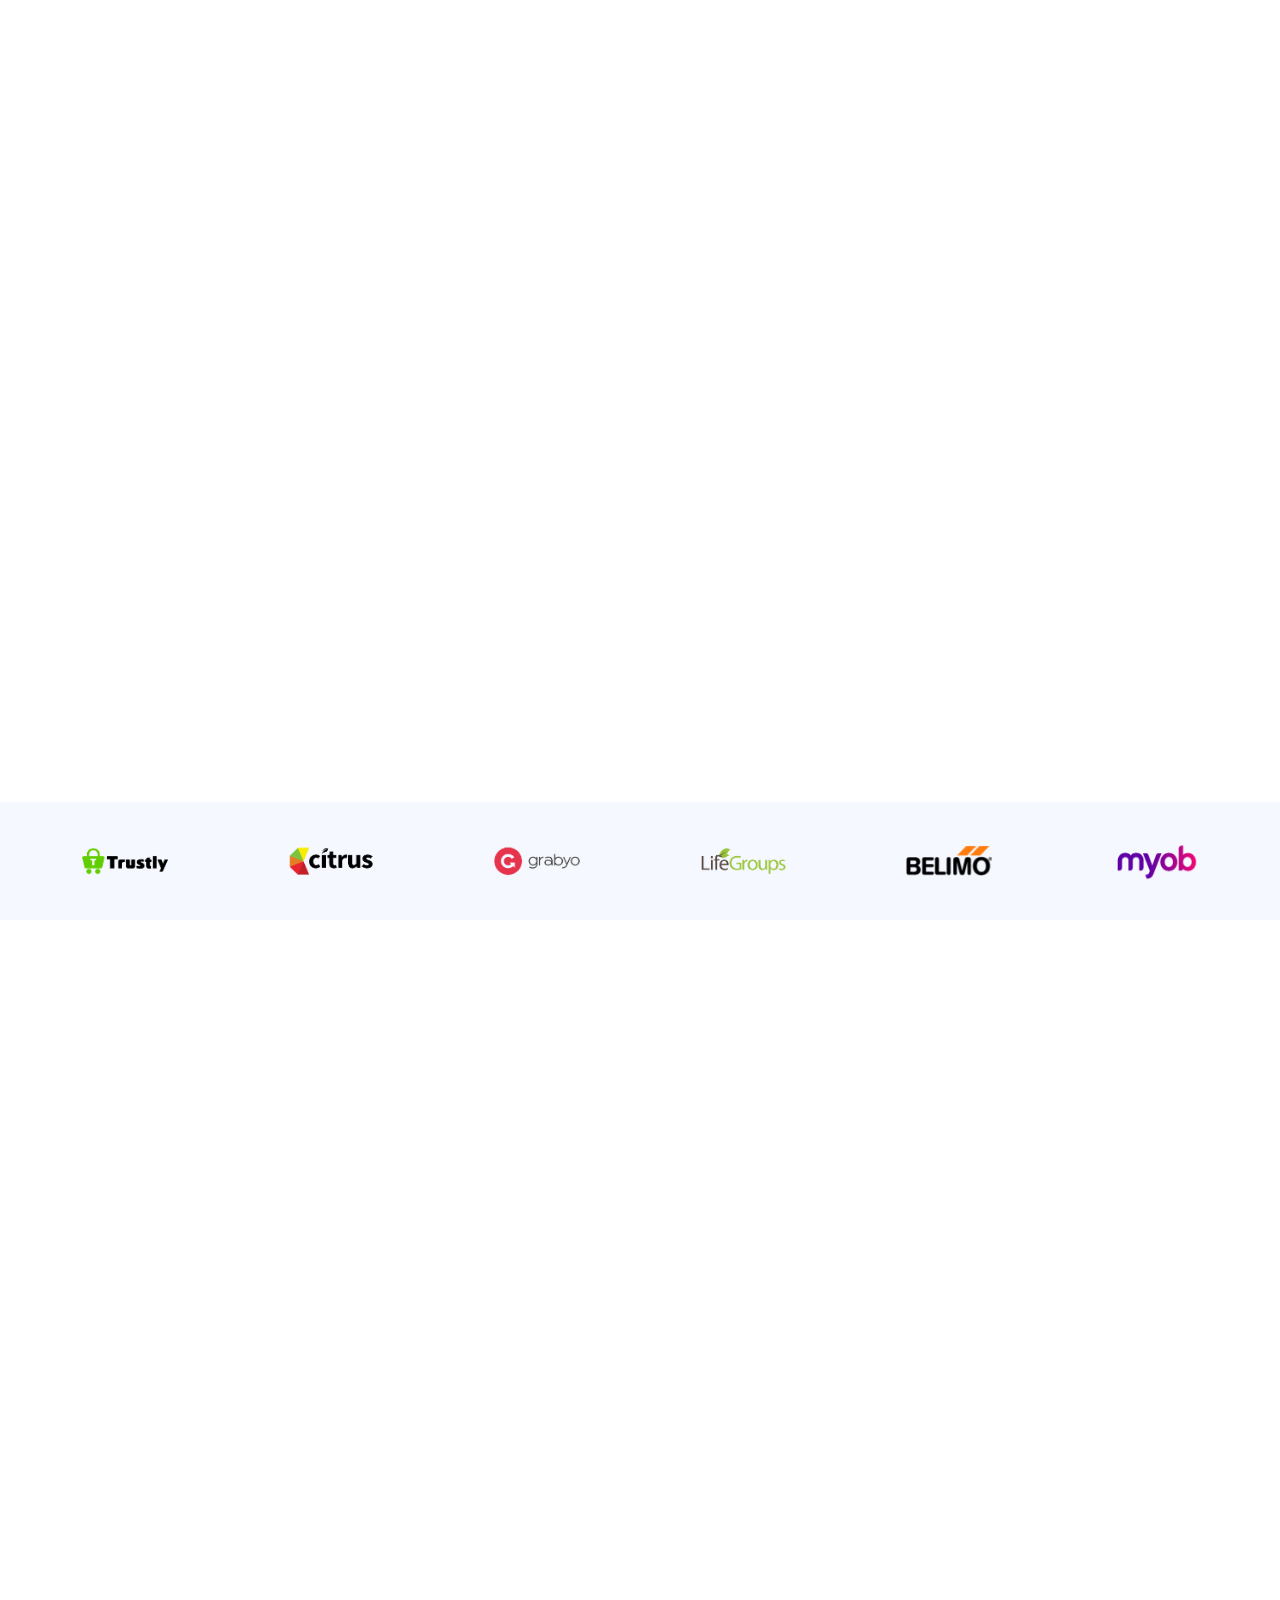
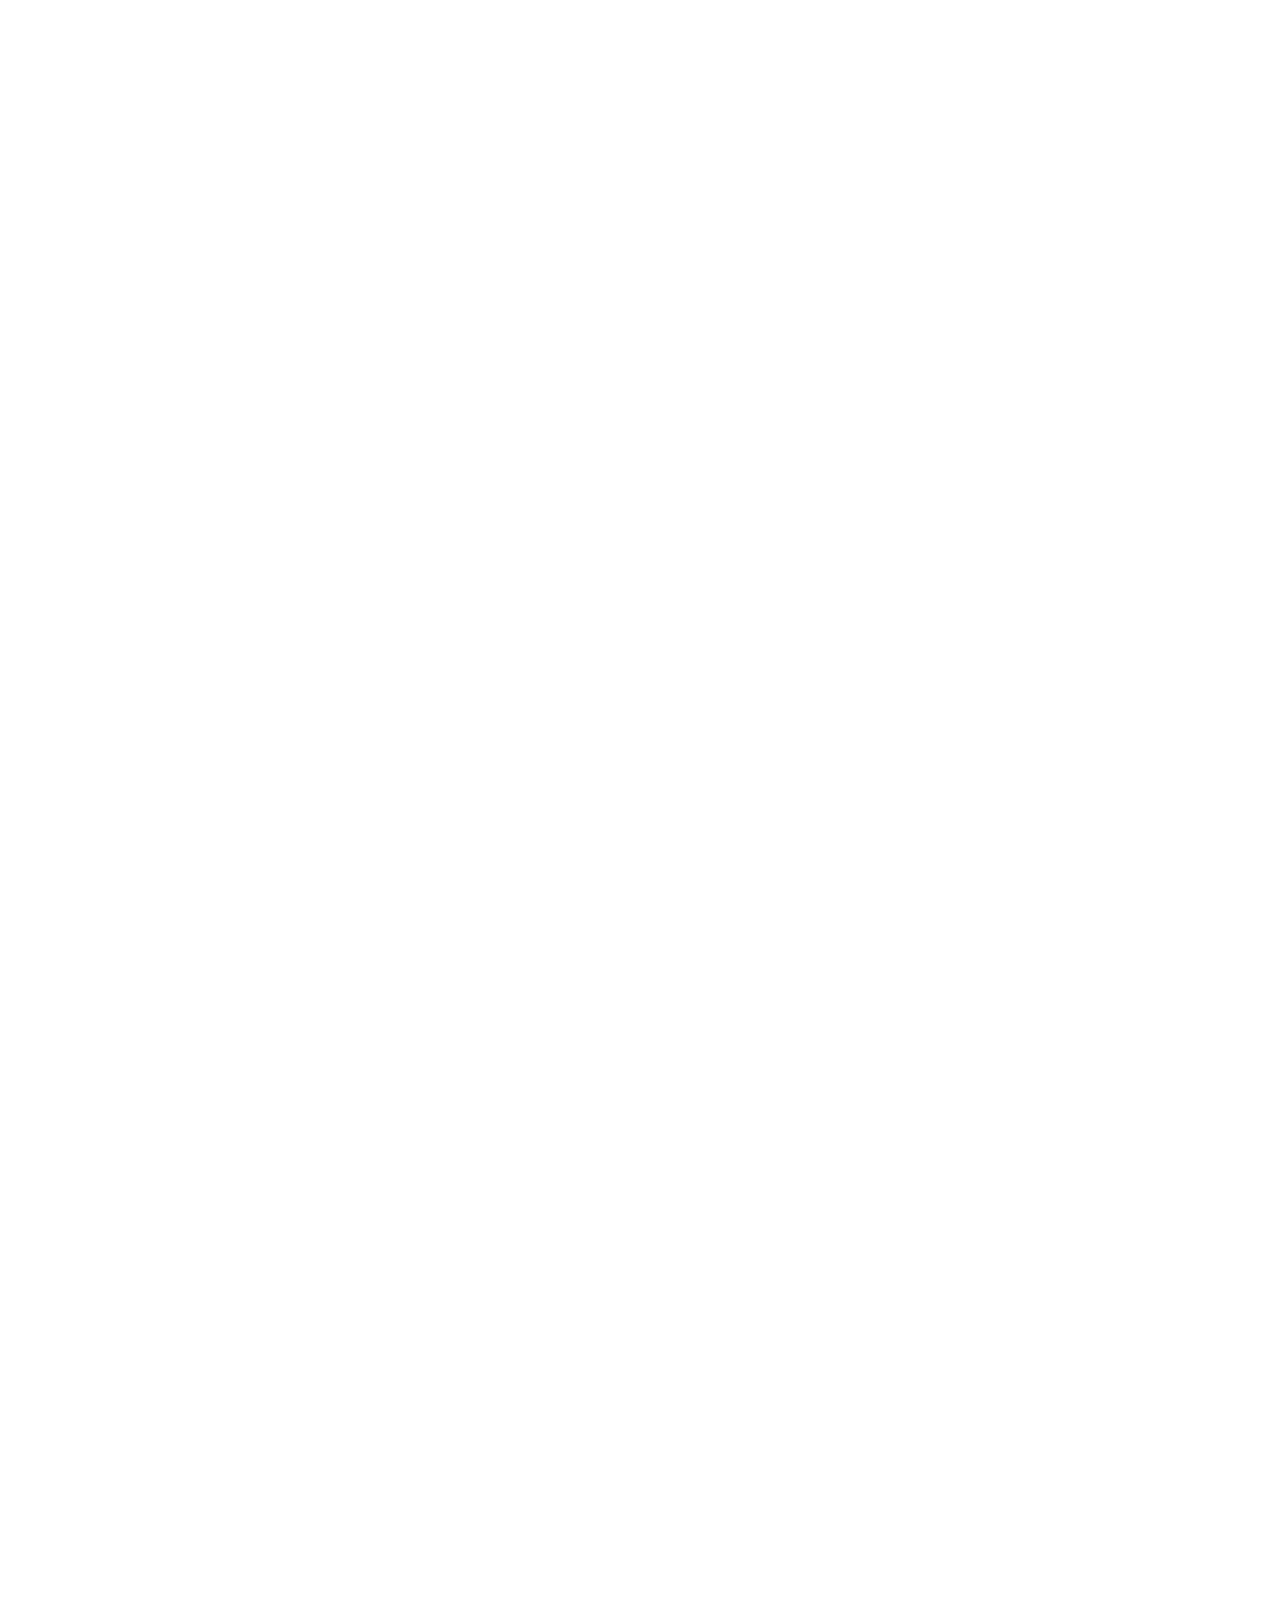
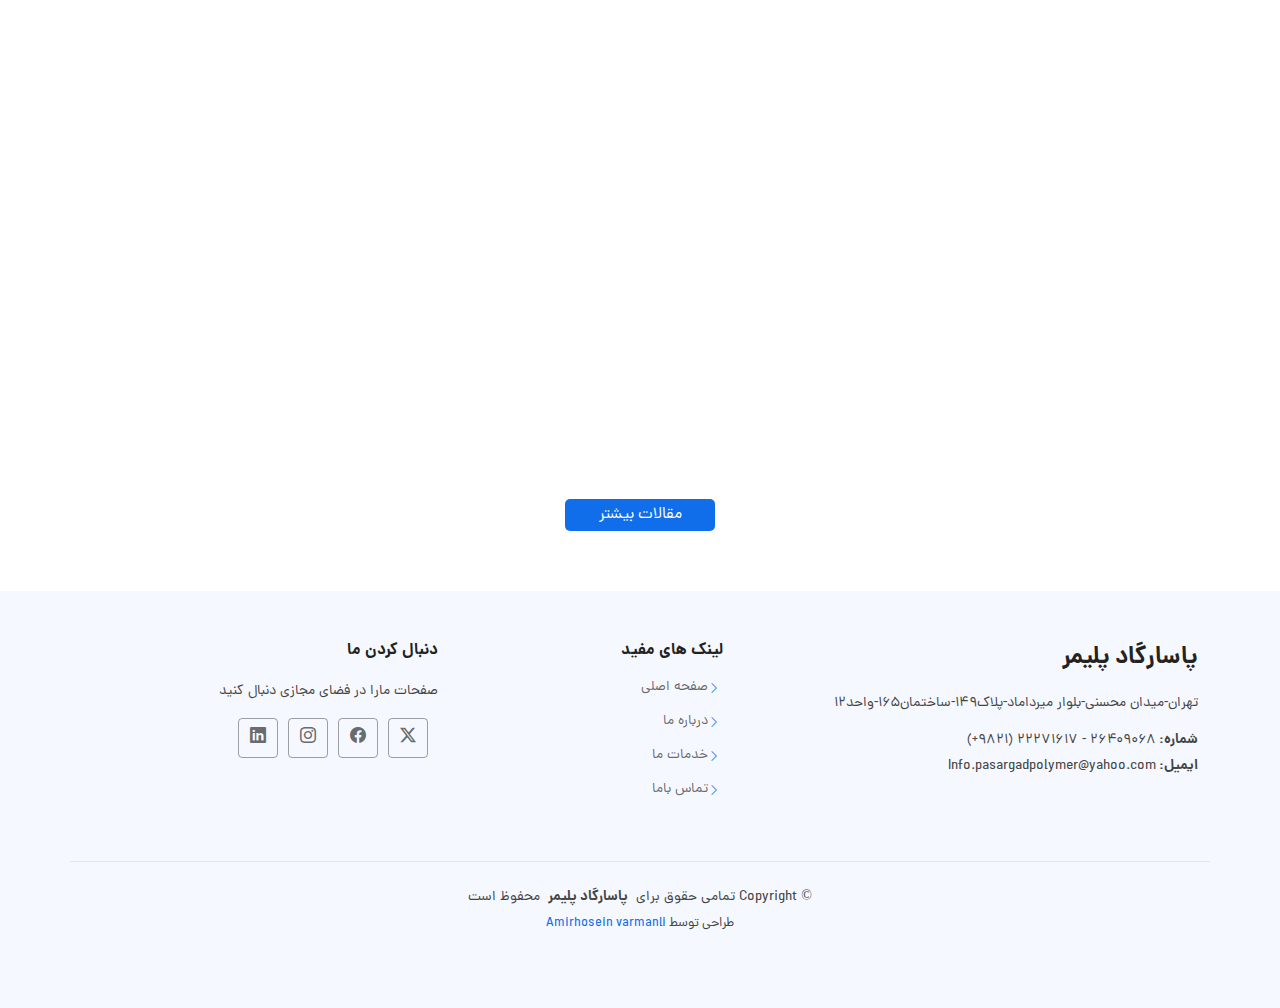
==== commit cb10e341: "fix stats ui kg" ====
--- a/index.html
+++ b/index.html
@@ -213,7 +213,7 @@
         <div class="stats-container">
           <div class="stats-item">
             <p>در سال 1403</p>
-            <div>
+            <div class="stats-number">
             <span
               data-purecounter-start="0"
               data-purecounter-end="311590.000"
@@ -226,7 +226,7 @@
           <!-- End Stats Item -->
           <div class="stats-item">
             <p> در سال 1402</p>
-            <div>
+            <div class="stats-number">
               <span
                 data-purecounter-start="0"
                 data-purecounter-end="353639.000"
--- a/assets/css/main.css
+++ b/assets/css/main.css
@@ -1192,11 +1192,15 @@
   margin-bottom: 15px;
 }
 .stats-item a {
-  position: absolute;
-  bottom: 18%;
-  right: 26%;
   font-weight: bold;
   font-size: 30px;
+  margin-left:-18px;
+}
+.stats-number{
+  display: flex;
+  flex-direction: row-reverse;
+  justify-content: center;
+  align-items: center;
 }
 /*--------------------------------------------------------------
 # Clients Section
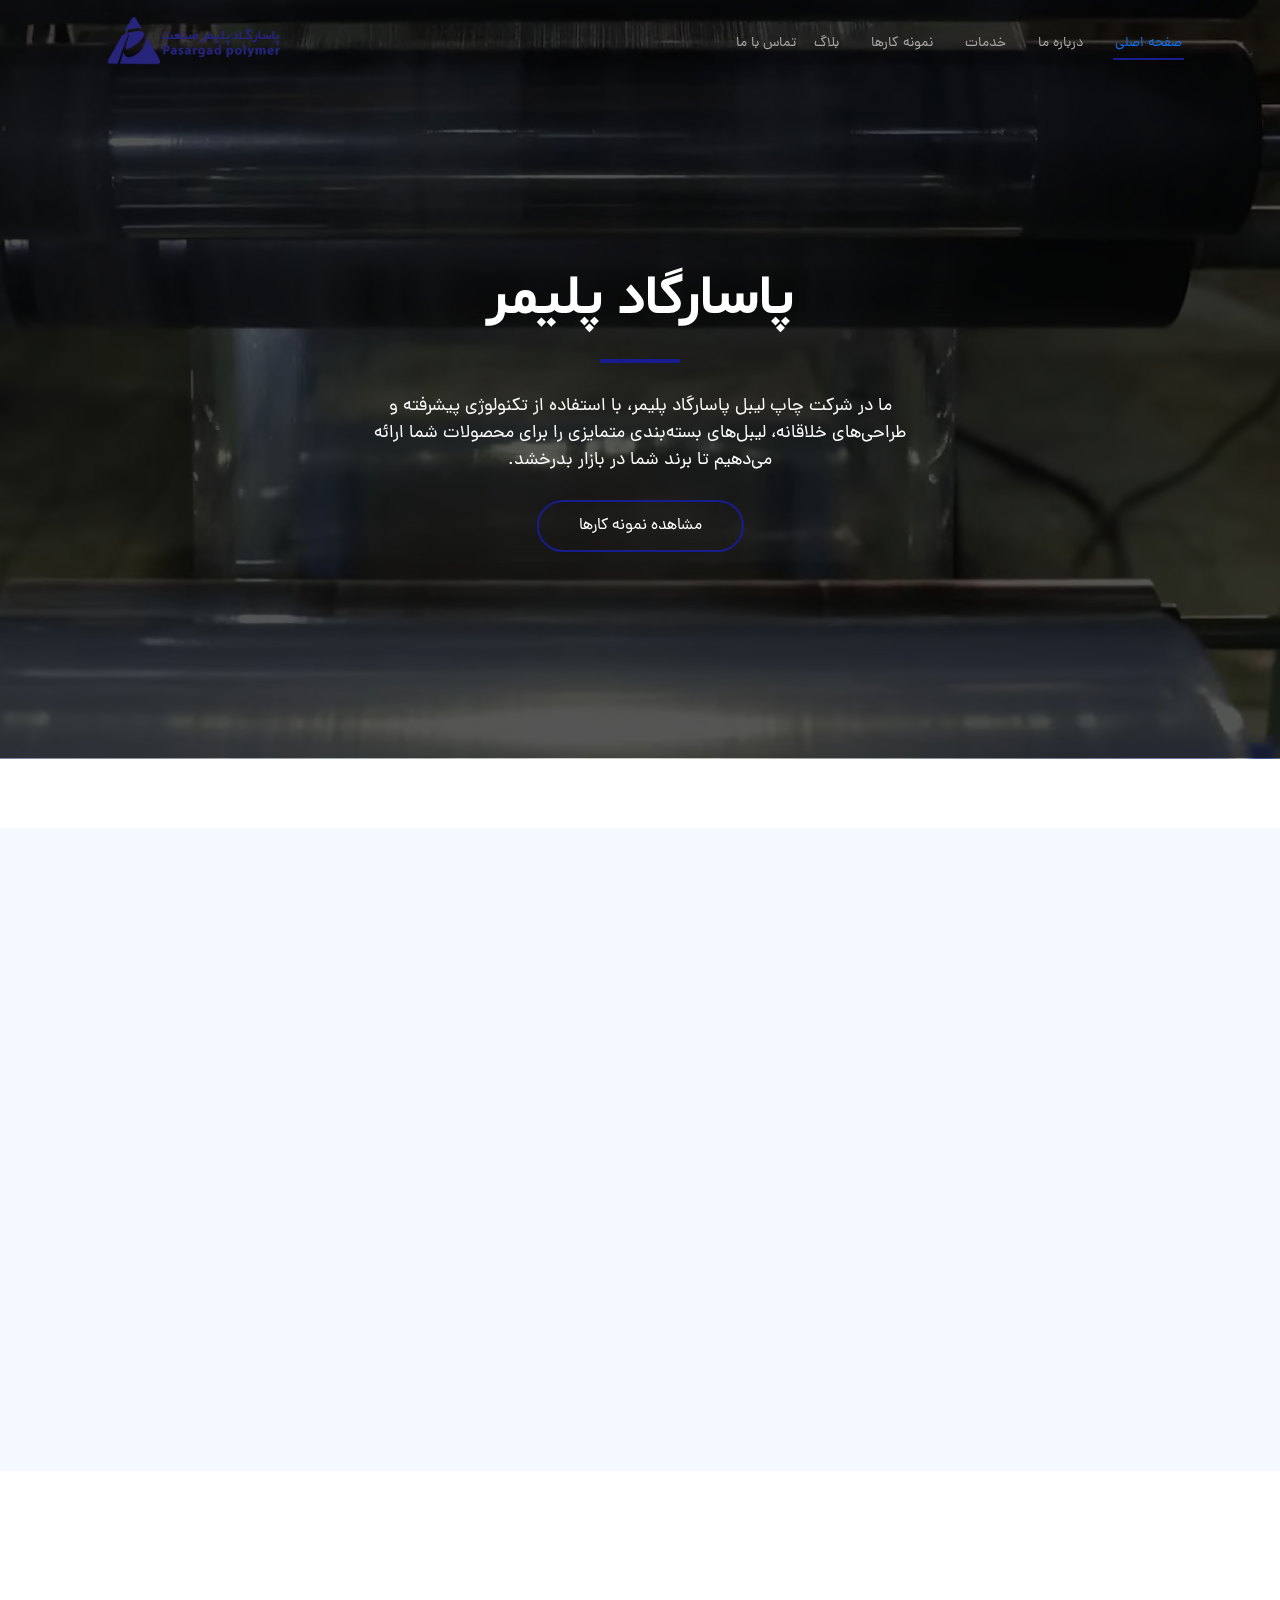
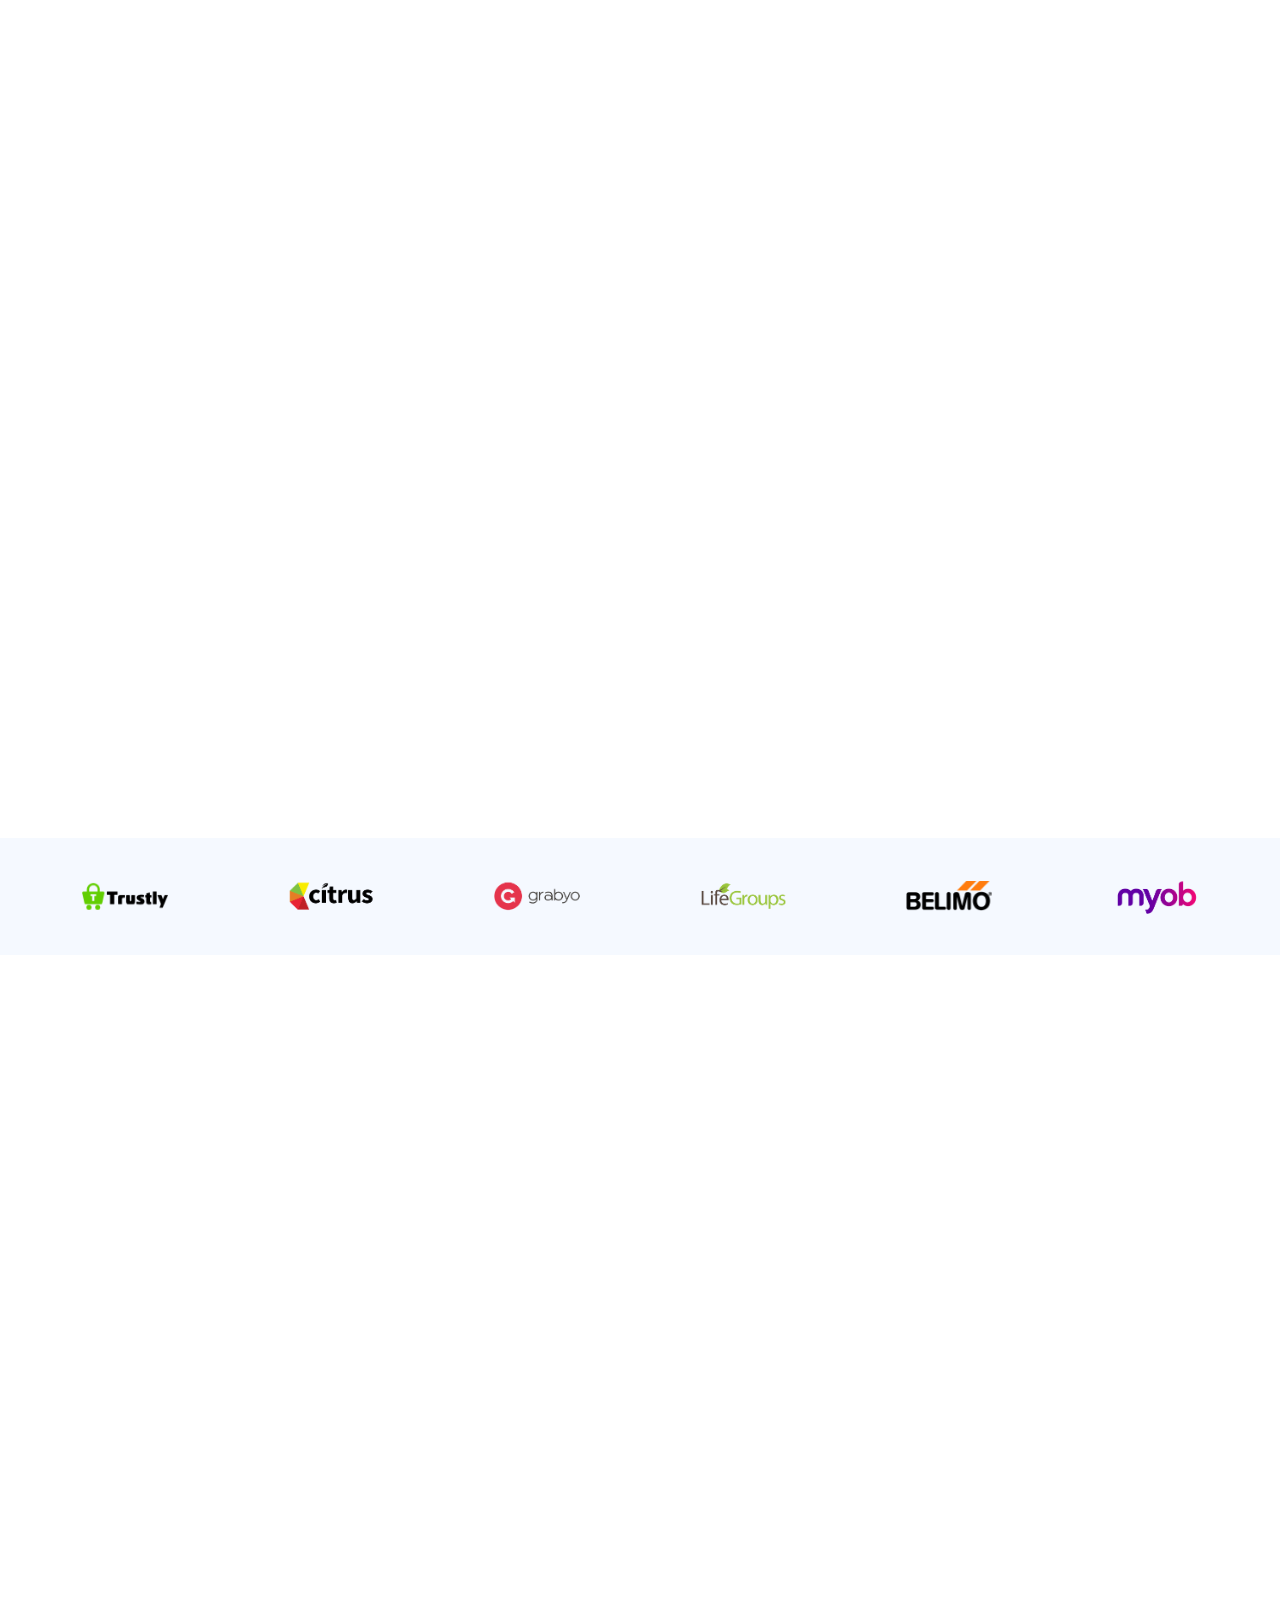
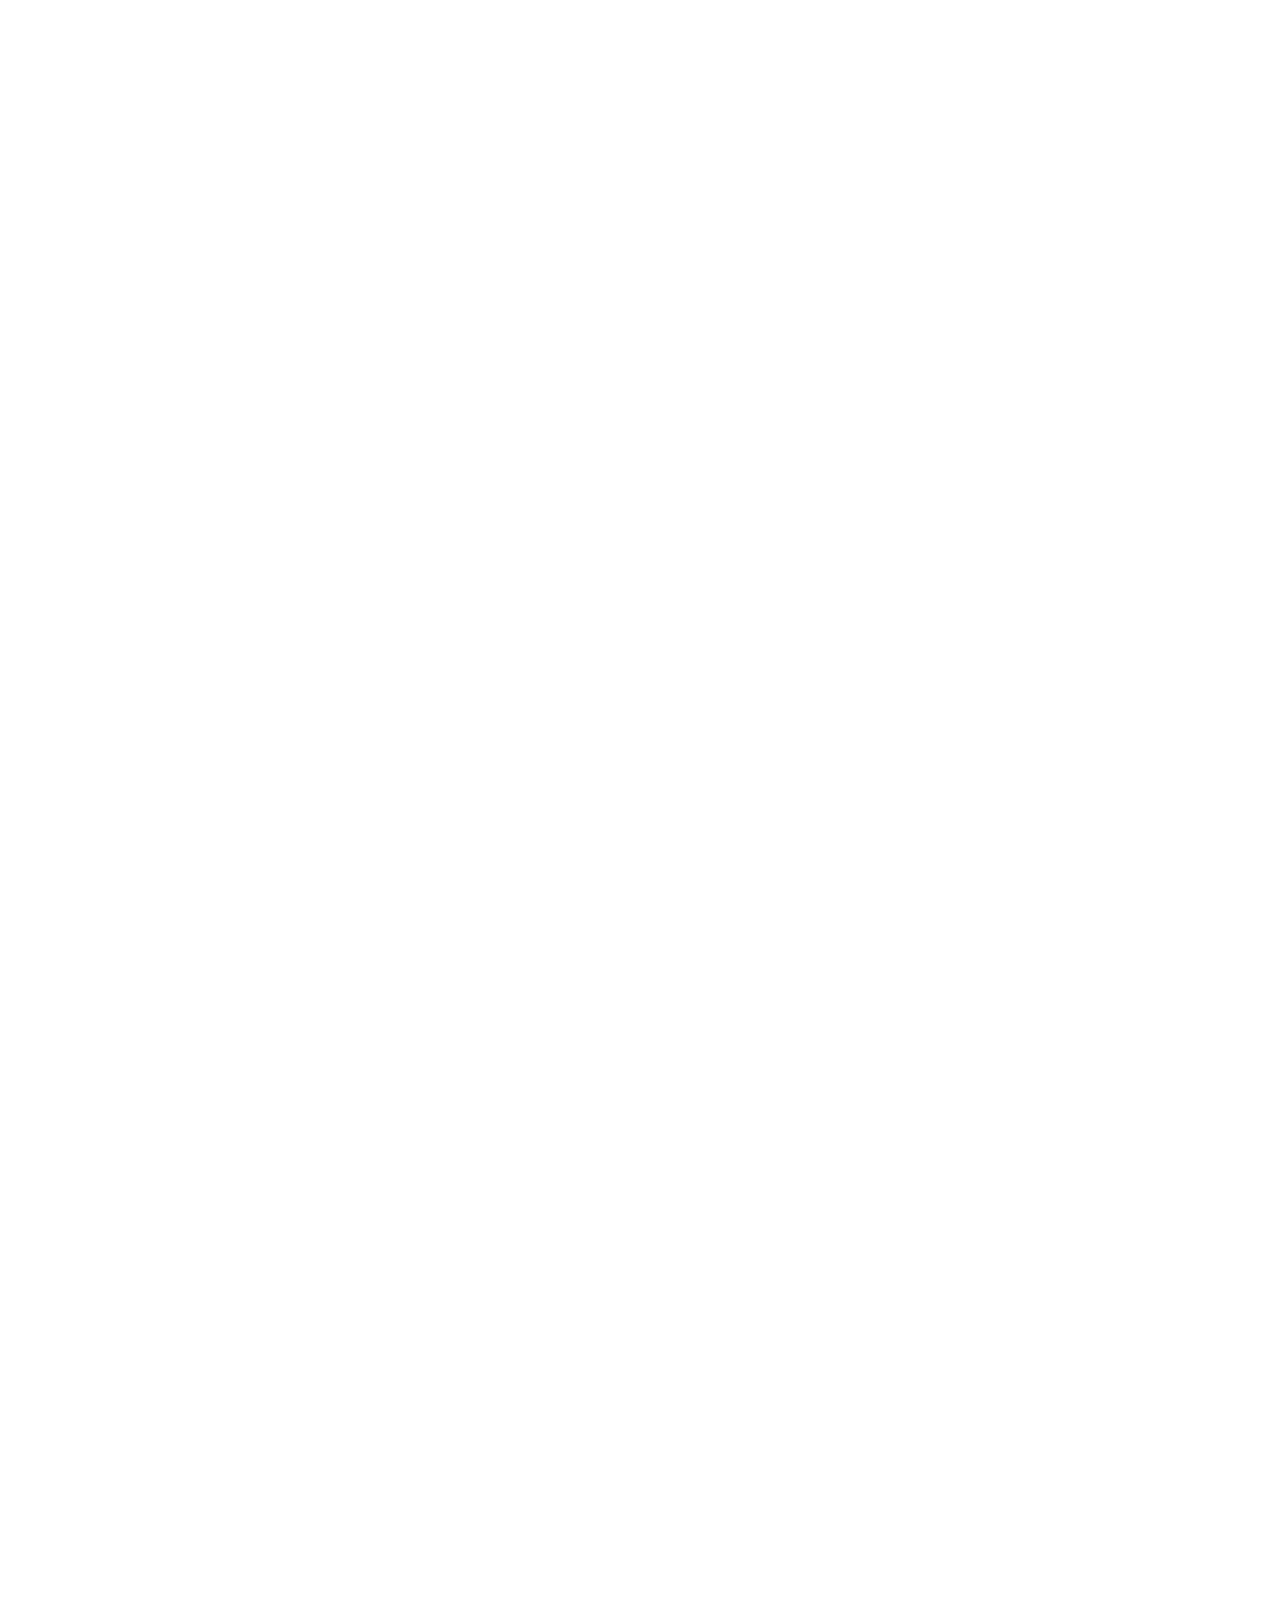
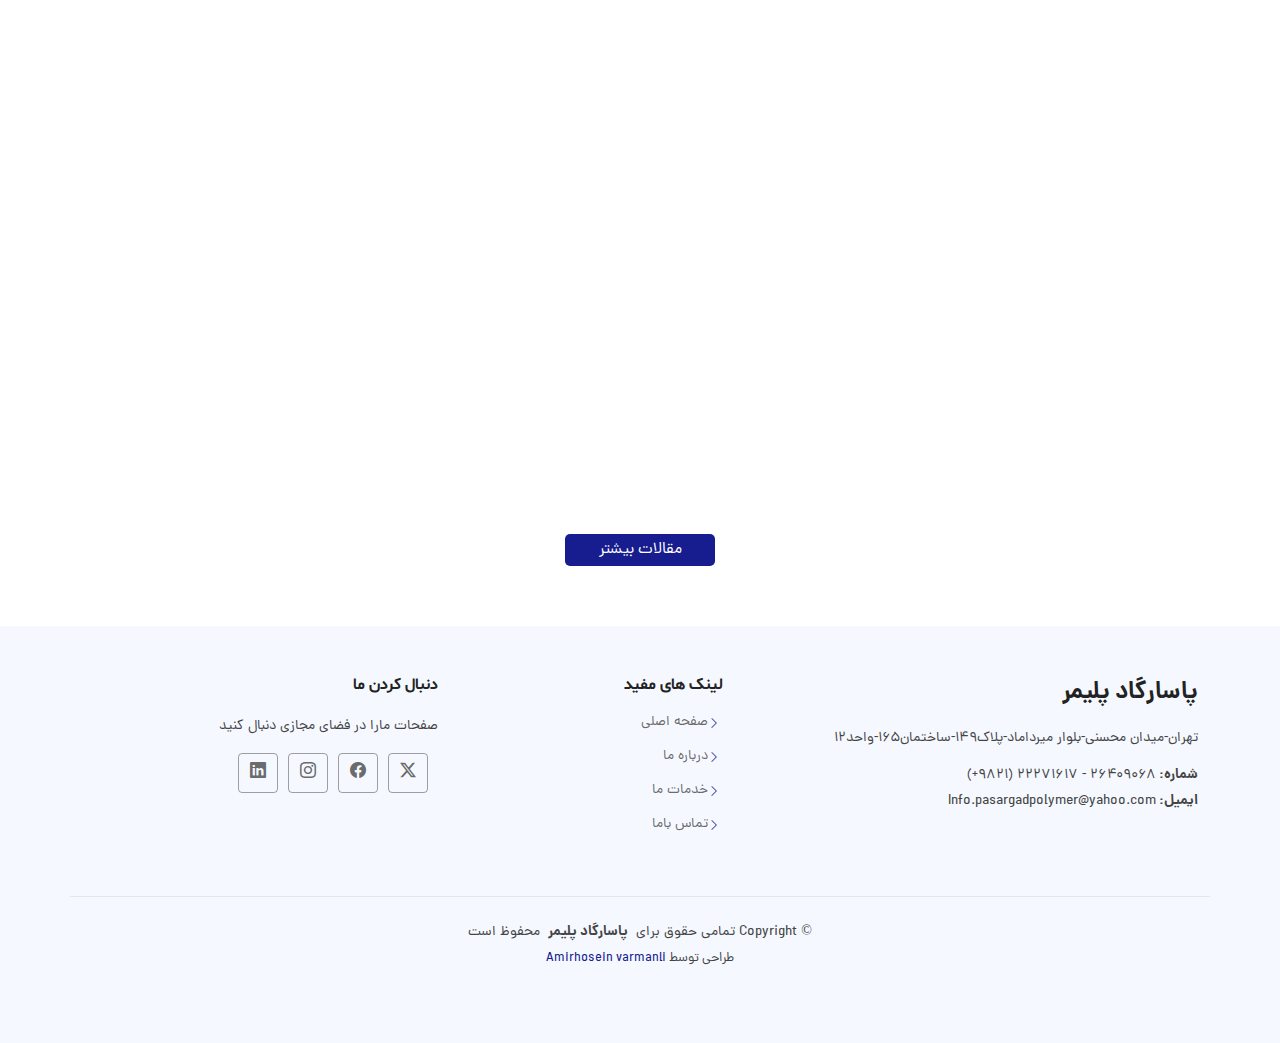
==== commit 23bc0722: "add logo" ====
--- a/index.html
+++ b/index.html
@@ -51,10 +51,10 @@
           </ul>
           <i class="mobile-nav-toggle d-xl-none bi bi-list"></i>
         </nav>
-    <a href="index.html" class="logo d-flex align-items-center">
+    <a href="index.html" class="logo">
           <!-- Uncomment the line below if you also wish to use an image logo -->
           <!-- <img src="assets/img/logo.png" alt=""> -->
-          <h1 class="sitename">Pasargad Polymer</h1> <span>.</span>
+          <img src="./assets/img/logo-pasargad-polymer-2.png" alt="logo" >
         </a>
       </div>
     </header>
@@ -208,31 +208,48 @@
       <div class="text-center">
         <div class="stats-title">
           <img src="./assets/img/mondial.png" alt="">
-          <h2><span>میزان صادرات</span> محصولات چاپی (لیبل های شرینک PVC و PET)</h2>
+          <h2>میزان صادرات محصولات چاپی (لیبل های شرینک PVC و PET)</h2>
         </div>
         <div class="stats-container">
           <div class="stats-item">
-            <p>در سال 1403</p>
+            <p class="years">در سال 1403</p>
             <div class="stats-number">
             <span
               data-purecounter-start="0"
-              data-purecounter-end="311590.000"
+              data-purecounter-end="311"
               data-purecounter-duration="1"
               class="purecounter"
             ></span>
+            <p class="virgol">/</p>
+            <span
+            data-purecounter-start="0"
+            data-purecounter-end="590"
+            data-purecounter-duration="1"
+            class="purecounter"
+            id="stats-2"
+          ></span>
+          
               <a>kg</a>
             </div>
           </div>
           <!-- End Stats Item -->
           <div class="stats-item">
-            <p> در سال 1402</p>
+            <p class="years"> در سال 1402</p>
             <div class="stats-number">
               <span
                 data-purecounter-start="0"
-                data-purecounter-end="353639.000"
+                data-purecounter-end="353"
                 data-purecounter-duration="1"
                 class="purecounter"
               ></span>
+              <p class="virgol">/</p>
+              <span
+              data-purecounter-start="0"
+              data-purecounter-end="639"
+              data-purecounter-duration="1"
+              class="purecounter"
+              id="stats-2"
+            ></span>
                 <a>kg</a>
               </div>
           </div>
--- a/assets/css/main.css
+++ b/assets/css/main.css
@@ -12,16 +12,24 @@
   font-weight: 700;
   font-style: normal;
 }
-:root {
-  font-family: "Dana";
-}
-
+@font-face {
+  font-family: "Shabnam";
+  src: url("../font/Shabnam.woff2");
+  font-weight: 400;
+  font-style: normal;
+}
+@font-face {
+  font-family: "Shabnam";
+  src: url("../font/Shabnam-Bold.woff2");
+  font-weight: 700;
+  font-style: normal;
+}
 /* Global Colors - The following color variables are used throughout the website. Updating them here will change the color scheme of the entire website */
 :root {
   --background-color: #ffffff; /* Background color for the entire website, including individual sections */
   --default-color: #444444; /* Default color used for the majority of the text content across the entire website */
   --heading-color: #222222; /* Color for headings, subheadings and title throughout the website */
-  --accent-color: #106eea; /* Accent color that represents your brand on the website. It's used for buttons, links, and other elements that need to stand out */
+  --accent-color: #171c8f; /* Accent color that represents your brand on the website. It's used for buttons, links, and other elements that need to stand out */
   --surface-color: #ffffff; /* The surface color is used as a background of boxed elements within sections, such as cards, icon boxes, or other elements that require a visual separation from the global background. */
   --contrast-color: #ffffff; /* Contrast color for text, ensuring readability against backgrounds of accent, heading, or default colors. */
 }
@@ -62,7 +70,7 @@
 body {
   color: var(--default-color);
   background-color: var(--background-color);
-  font-family: var(--default-font);
+  font-family: Dana;
 }
 
 a {
@@ -83,7 +91,7 @@
 h5,
 h6 {
   color: var(--heading-color);
-  font-family: var(--heading-font);
+  font-family: Shabnam;
 }
 
 /* PHP Email Form Messages
@@ -147,28 +155,14 @@
   --heading-color: #ffffff;
   color: var(--default-color);
   background-color: var(--background-color);
-  padding: 20px 0;
+  padding: 10px 0;
   transition: all 0.5s;
   z-index: 997;
 }
 
 .header .logo img {
-  max-height: 32px;
+  max-width: 220px;
   margin-right: 8px;
-}
-
-.header .logo h1 {
-  font-size: 24px;
-  margin: 0;
-  font-weight: 700;
-  color: var(--heading-color);
-}
-
-.header .logo span {
-  font-size: 24px;
-  padding-left: 1px;
-  font-family: var(--heading-font);
-  color: var(--color-primary);
 }
 
 .scrolled .header {
@@ -800,15 +794,15 @@
   display: inline-block;
   text-transform: uppercase;
   border-radius: 50px;
-  font-family: var(--default-font);
+  font-family: Shabnam;
 }
 
 .section-title p {
-  color: var(--heading-color);
+  color: Shabnam;
   margin: 10px 0 0 0;
   font-size: 32px;
   font-weight: 700;
-  font-family: var(--heading-font);
+  font-family: Shabnam;
 }
 
 .section-title p .description-title {
@@ -1125,11 +1119,10 @@
   gap: 50px;
 }
 
-
 @media (max-width: 768px) {
   .stats-container {
-    flex-direction: column; 
-    gap: 50px; 
+    flex-direction: column;
+    gap: 50px;
   }
 }
 
@@ -1153,7 +1146,7 @@
 .stats .stats-item {
   background-color: color-mix(in srgb, var(--accent-color), transparent 95%);
   margin-top: -32px;
-  padding: 40px 10px 15px 10px;
+  padding: 15px 10px 15px 10px;
   width: 25%;
   position: relative;
   text-align: center;
@@ -1162,30 +1155,33 @@
 }
 .stats .stats-item span {
   font-size: 36px;
-  margin-right: 20px;
   display: block;
   font-weight: 700;
 }
 
-.stats .stats-item p {
+.stats .stats-item .years {
   padding: 0;
   margin: 0;
-  font-family: var(--heading-font);
+  font-family: Shabnam;
   font-size: 16px;
-  position: absolute;
-  top: 15%;
-  left: 40%;
 }
 @media (max-width: 768px) {
-  .stats .stats-item{
+  .stats .stats-item {
     width: 70%;
   }
 }
-
-.stats h2{
+#stats-2 {
+  font-size: 25px;
+}
+.virgol {
+  font-size: 25px;
+  margin-top: 15px;
+}
+.stats h2 {
   font-weight: bold;
-  font-size: 30px;
+  font-size: 28px;
   margin-bottom: 45px;
+  font-family: Shabnam;
 }
 .stats img {
   width: 70px;
@@ -1193,10 +1189,9 @@
 }
 .stats-item a {
   font-weight: bold;
-  font-size: 30px;
-  margin-left:-18px;
-}
-.stats-number{
+  font-size: 24px;
+}
+.stats-number {
   display: flex;
   flex-direction: row-reverse;
   justify-content: center;
@@ -1447,8 +1442,8 @@
   position: relative;
   overflow: hidden;
 }
-.portfolio-filters svg{
-  cursor:pointer;
+.portfolio-filters svg {
+  cursor: pointer;
   padding: 3px;
   padding: 0 13px;
   margin-top: 7px;
@@ -1999,7 +1994,7 @@
 .recent-blog-posts .post-item:hover .post-img img {
   transform: scale(1.1);
 }
-.blog-button{
+.blog-button {
   width: 150px;
   margin: 0 auto;
   margin-top: 50px;
@@ -2008,8 +2003,8 @@
   padding: 4px;
   background-color: var(--accent-color);
   color: var(--contrast-color);
-  transition:1s;
-}
-.blog-button:hover{
+  transition: 1s;
+}
+.blog-button:hover {
   background: color-mix(in srgb, var(--accent-color), transparent 20%);
-}+}
